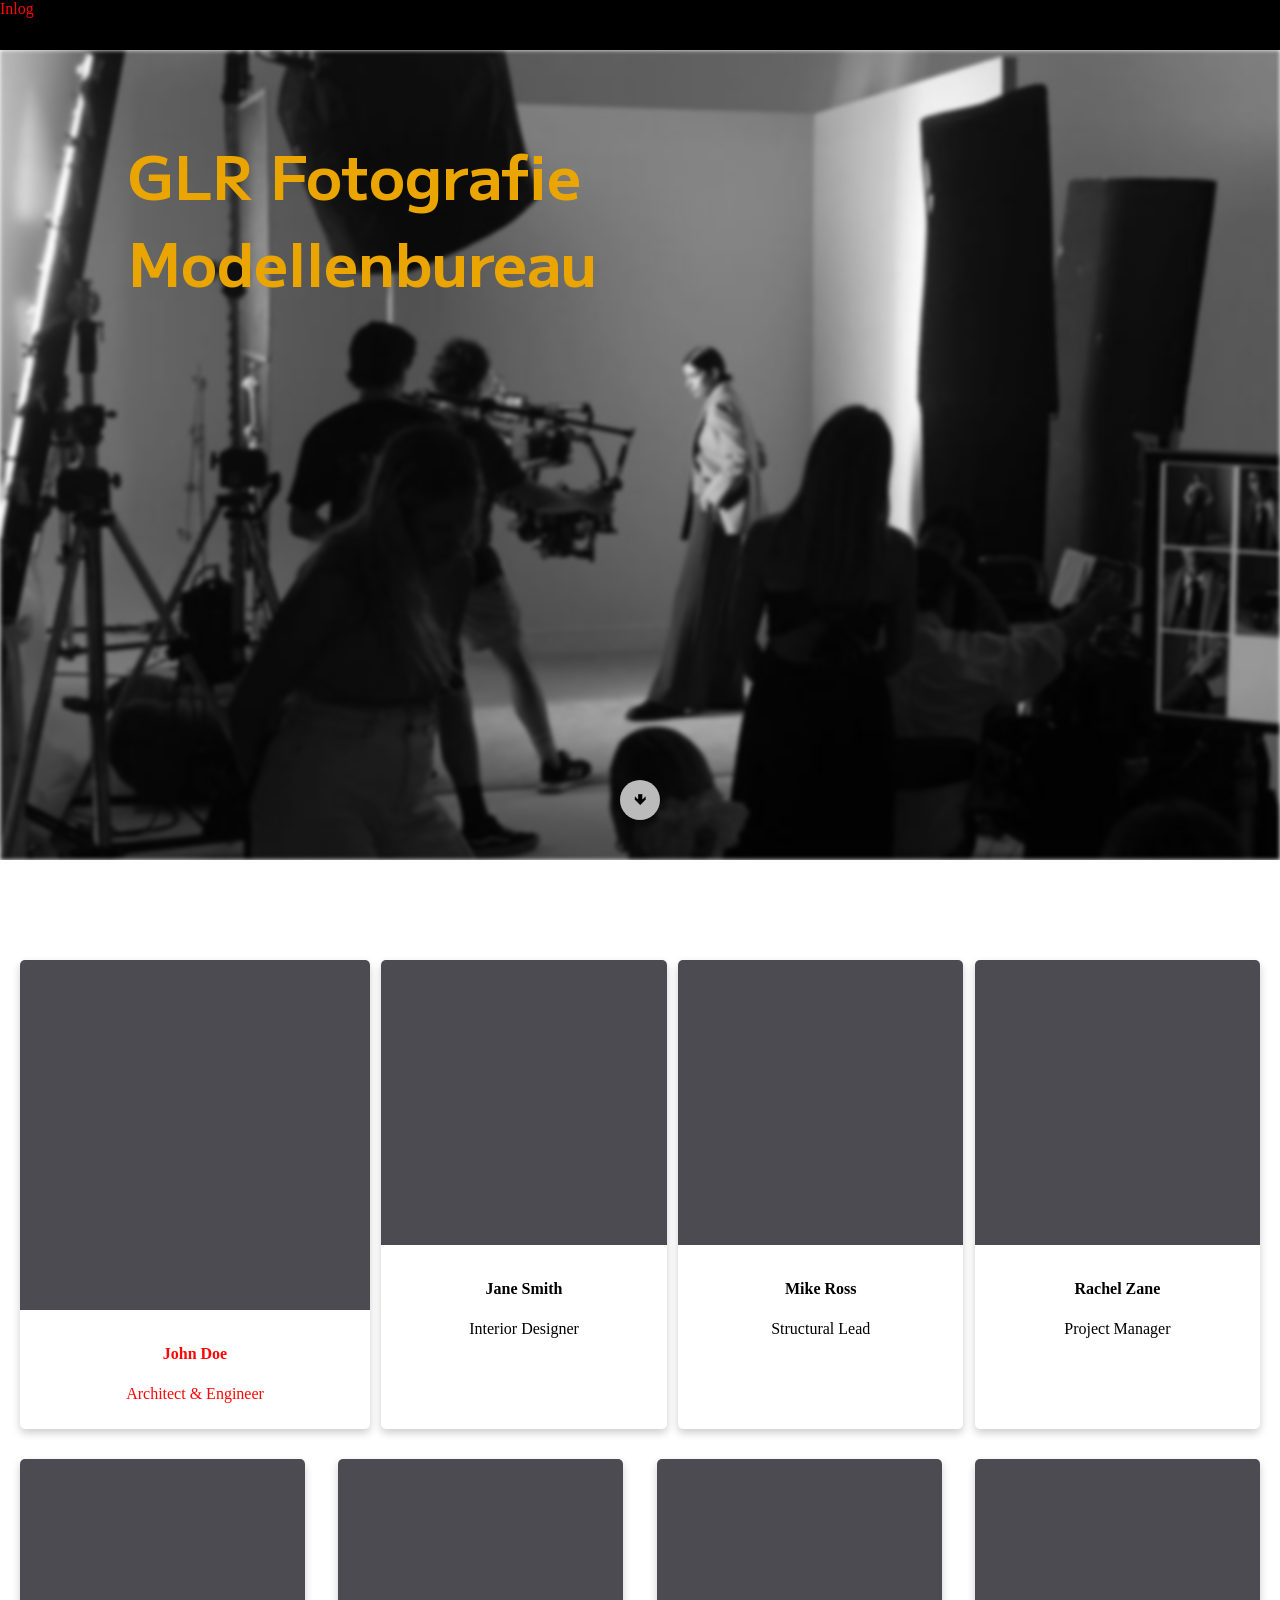
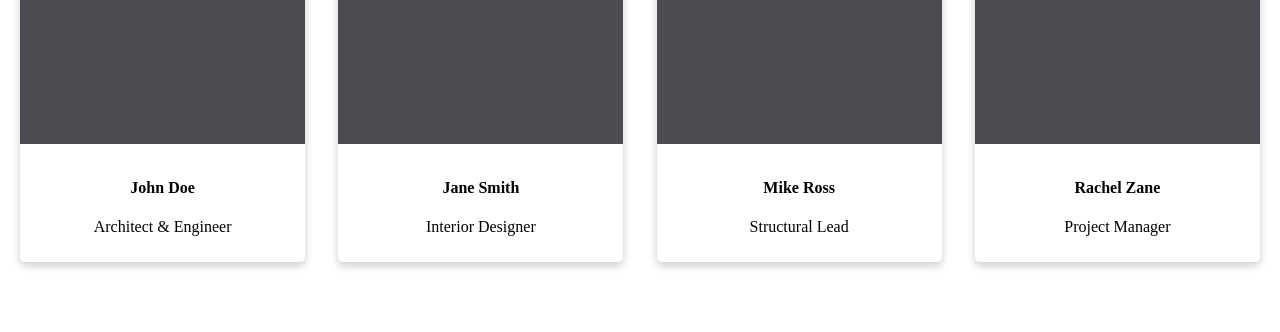
==== index.html @ d3b3235c "inlog check" ====
<!DOCTYPE html>
<html lang="en">
<head>
    <meta charset="UTF-8">
    <meta name="viewport" content="width=device-width, initial-scale=1.0">
    <title>GLR Modellenbureau</title>
    <link rel="stylesheet" href="css/index.css">
    <link rel="preconnect" href="https://fonts.googleapis.com">
    <link rel="preconnect" href="https://fonts.gstatic.com" crossorigin>
    <link href="https://fonts.googleapis.com/css2?family=M+PLUS+1:wght@100..900&display=swap" rel="stylesheet">
</head>
<body>
    <div class="bar">
      <a href="model_inlog/model_inlog.html">Inlog</a>
    </div>
    <div class="hero">
        <img src="media/hero.jpg" alt="">
        <div class="herotitle">
            <h1>GLR Fotografie <br> Modellenbureau</h1>
            <a href="#mensen"><button>🡻</button></a>            
        </div>
    </div>
    <section id="mensen">

<div class="card-wrapper">
<!-- 1 -->   
 <a href="info.html">
      <div class="card">
    <img src="media/grey.jpg" alt="Avatar">
    <div class="container">
      <h4><b>John Doe</b></h4>
      <p>Architect & Engineer</p>
    </div>
  </div>
   </a>
<!-- 2 -->
  <div class="card">
    <img src="media/grey.jpg" alt="Avatar">
    <div class="container">
      <h4><b>Jane Smith</b></h4>
      <p>Interior Designer</p>
    </div>
  </div>
<!-- 3 -->
  <div class="card">
    <img src="media/grey.jpg" alt="Avatar">
    <div class="container">
      <h4><b>Mike Ross</b></h4>
      <p>Structural Lead</p>
    </div>
  </div>
<!-- 4 -->
  <div class="card">
    <img src="media/grey.jpg" alt="Avatar">
    <div class="container">
      <h4><b>Rachel Zane</b></h4>
      <p>Project Manager</p>
    </div>
  </div>
  <!-- 1 -->

  <div class="card">
    <img src="media/grey.jpg" alt="Avatar">
    <div class="container">
      <h4><b>John Doe</b></h4>
      <p>Architect & Engineer</p>
    </div>
  </div>
<!-- 2 -->
  <div class="card">
    <img src="media/grey.jpg" alt="Avatar">
    <div class="container">
      <h4><b>Jane Smith</b></h4>
      <p>Interior Designer</p>
    </div>
  </div>
<!-- 3 -->
  <div class="card">
    <img src="media/grey.jpg" alt="Avatar">
    <div class="container">
      <h4><b>Mike Ross</b></h4>
      <p>Structural Lead</p>
    </div>
  </div>
<!-- 4 -->
  <div class="card">
    <img src="media/grey.jpg" alt="Avatar">
    <div class="container">
      <h4><b>Rachel Zane</b></h4>
      <p>Project Manager</p>
    </div>
  </div>

</div>
    </section>
</body>
</html>
---- css/index.css ----
html {
  scroll-behavior: smooth;

}
body {
    height: 100%;
    margin: 0;
}

.bar {
    height: 50px;
    background-color: rgb(0, 0, 0);
}
.hero {
    position: relative;
    width: 100%;
    height: 90vh;
    overflow: hidden;
}

.hero img {
    width: 100%;
    height: 100%;
    object-fit: cover; 
    display: block;
    filter: blur(2px);
    -webkit-filter: blur(2px);
}

.herotitle {
    position: absolute;
    top: 0;
    left: 0;
    width: 100%;
    height: 100%;
    display: flex;
    flex-direction: column;
    justify-content: space-between;
    align-items: center;
    padding: 40px 0;
    box-sizing: border-box;
    z-index: 10;
}
.herotitle h1 {
    align-self: flex-start;
    margin-left: 10%;
    font-family: "M PLUS 1", sans-serif;
    font-size: 60px;
    color: #EAA500;
}

button {
    height: 40px;
    width: 40px;
    background-color: #bbb;
    border-radius: 50%;
    display: inline-block;
    align-content: center;
    cursor: pointer;
    border: none;
    transition: transform 0.3s;
}
button:hover {
    transform: translateY(5px);
}

.card-wrapper {
  display: flex;
  justify-content: space-between;
  flex-wrap: wrap;
  gap: 10px;
  padding: 20px;
padding-top: 100px;    
  padding-bottom: 50px;
}

.card {
  box-shadow: 0 4px 8px 0 rgba(0,0,0,0.2);
  transition: 0.3s;
  border-radius: 5px;
  flex: 0 1 23%; 
  background-color: white;
  margin-bottom: 20px;
}

.card img {
  width: 100%;
  height: auto;
  border-radius: 5px 5px 0 0;
}

.card .container {
  padding: 10px;
  text-align: center;
}
a {
    text-decoration: none;
    color: rgb(255, 6, 6);
}
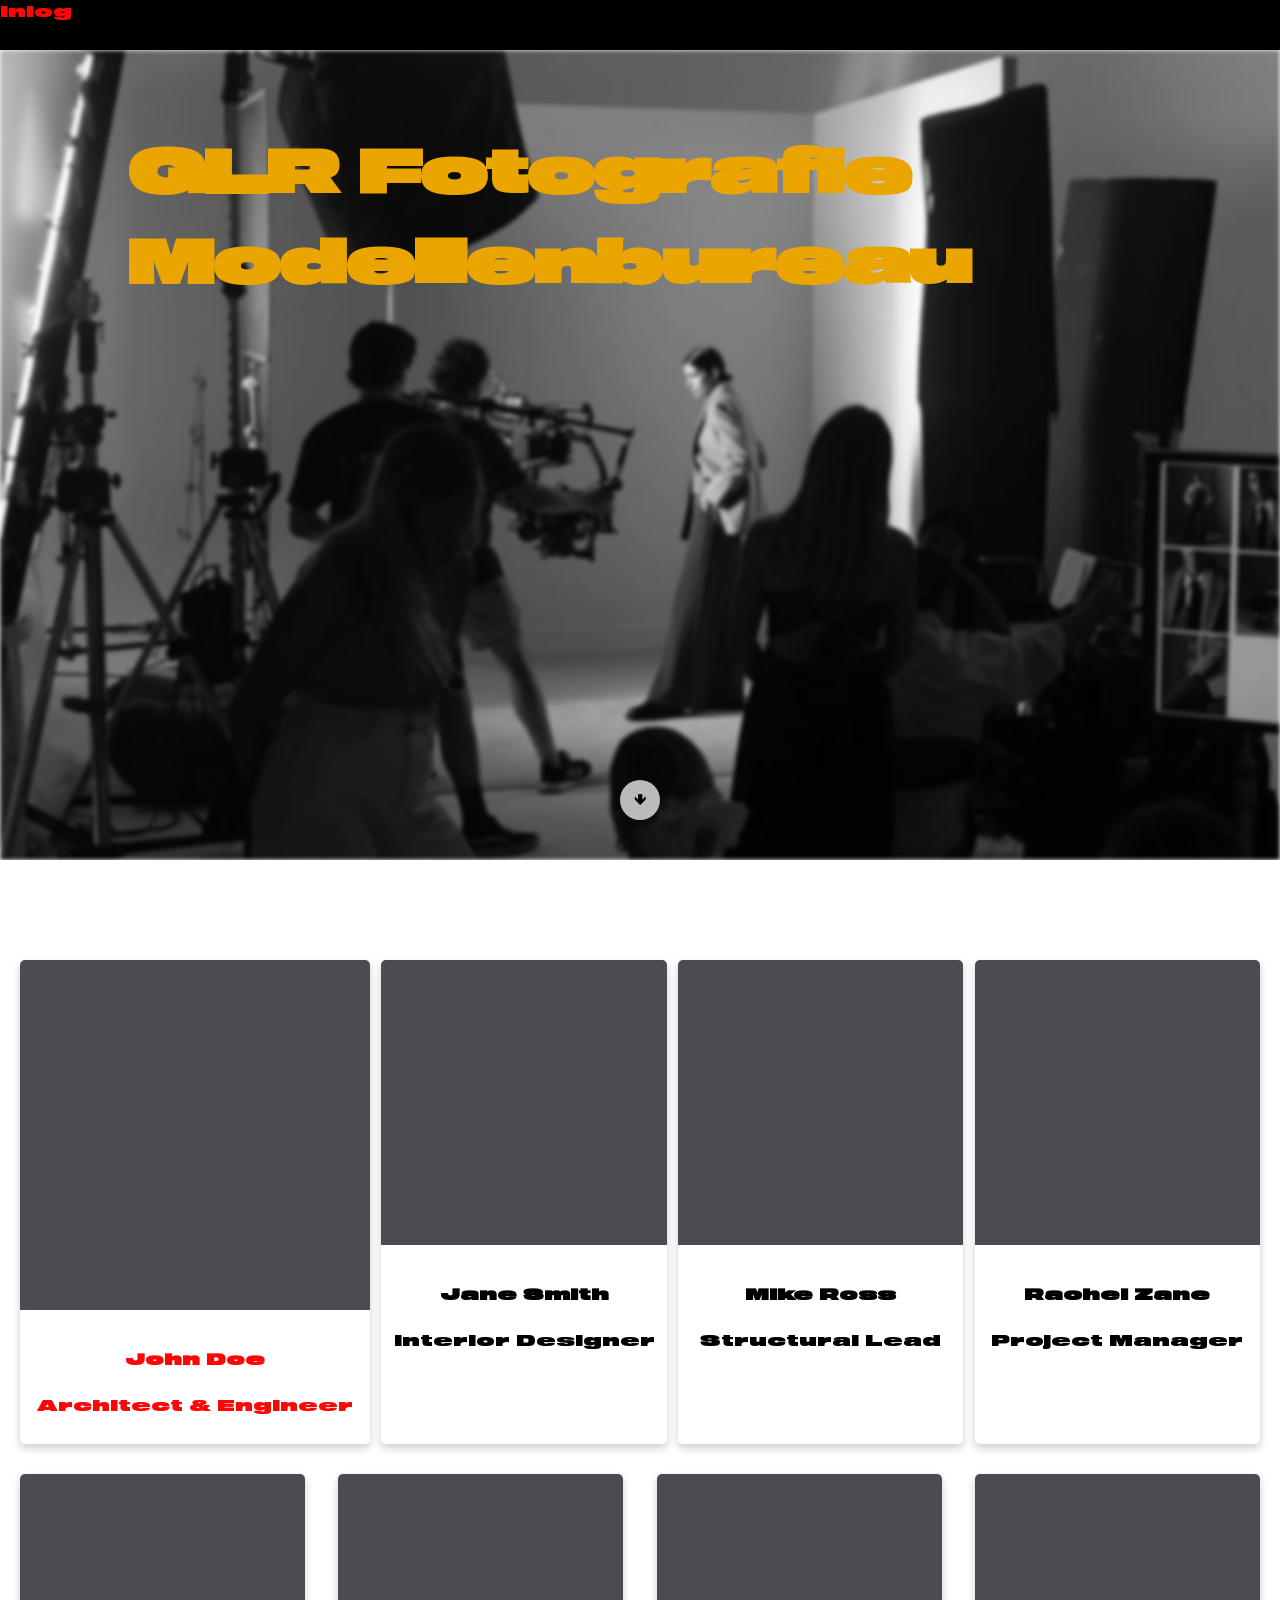
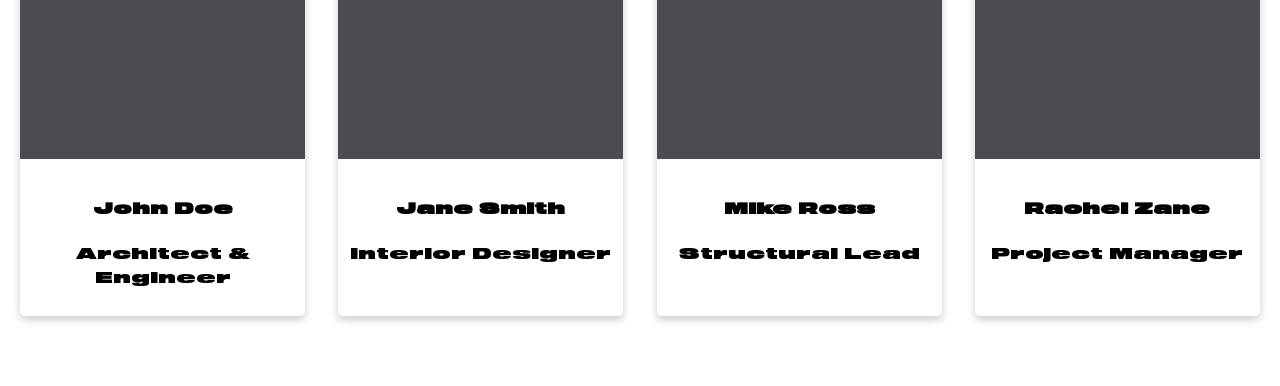
==== commit 9ce9d724: "fonts aangepast in index" ====
--- a/index.html
+++ b/index.html
@@ -8,6 +8,7 @@
     <link rel="preconnect" href="https://fonts.googleapis.com">
     <link rel="preconnect" href="https://fonts.gstatic.com" crossorigin>
     <link href="https://fonts.googleapis.com/css2?family=M+PLUS+1:wght@100..900&display=swap" rel="stylesheet">
+    <link href="https://fonts.cdnfonts.com/css/sequel" rel="stylesheet">
 </head>
 <body>
     <div class="bar">
--- a/css/index.css
+++ b/css/index.css
@@ -5,6 +5,13 @@
 body {
     height: 100%;
     margin: 0;
+    font-family: 'sequelBlack', sans-serif;
+
+}
+
+@font-face {
+  font-family: sequelBlack;
+  src: url('../fonts/sequel-100-black-105.ttf');
 }
 
 .bar {
@@ -44,7 +51,6 @@
 .herotitle h1 {
     align-self: flex-start;
     margin-left: 10%;
-    font-family: "M PLUS 1", sans-serif;
     font-size: 60px;
     color: #EAA500;
 }
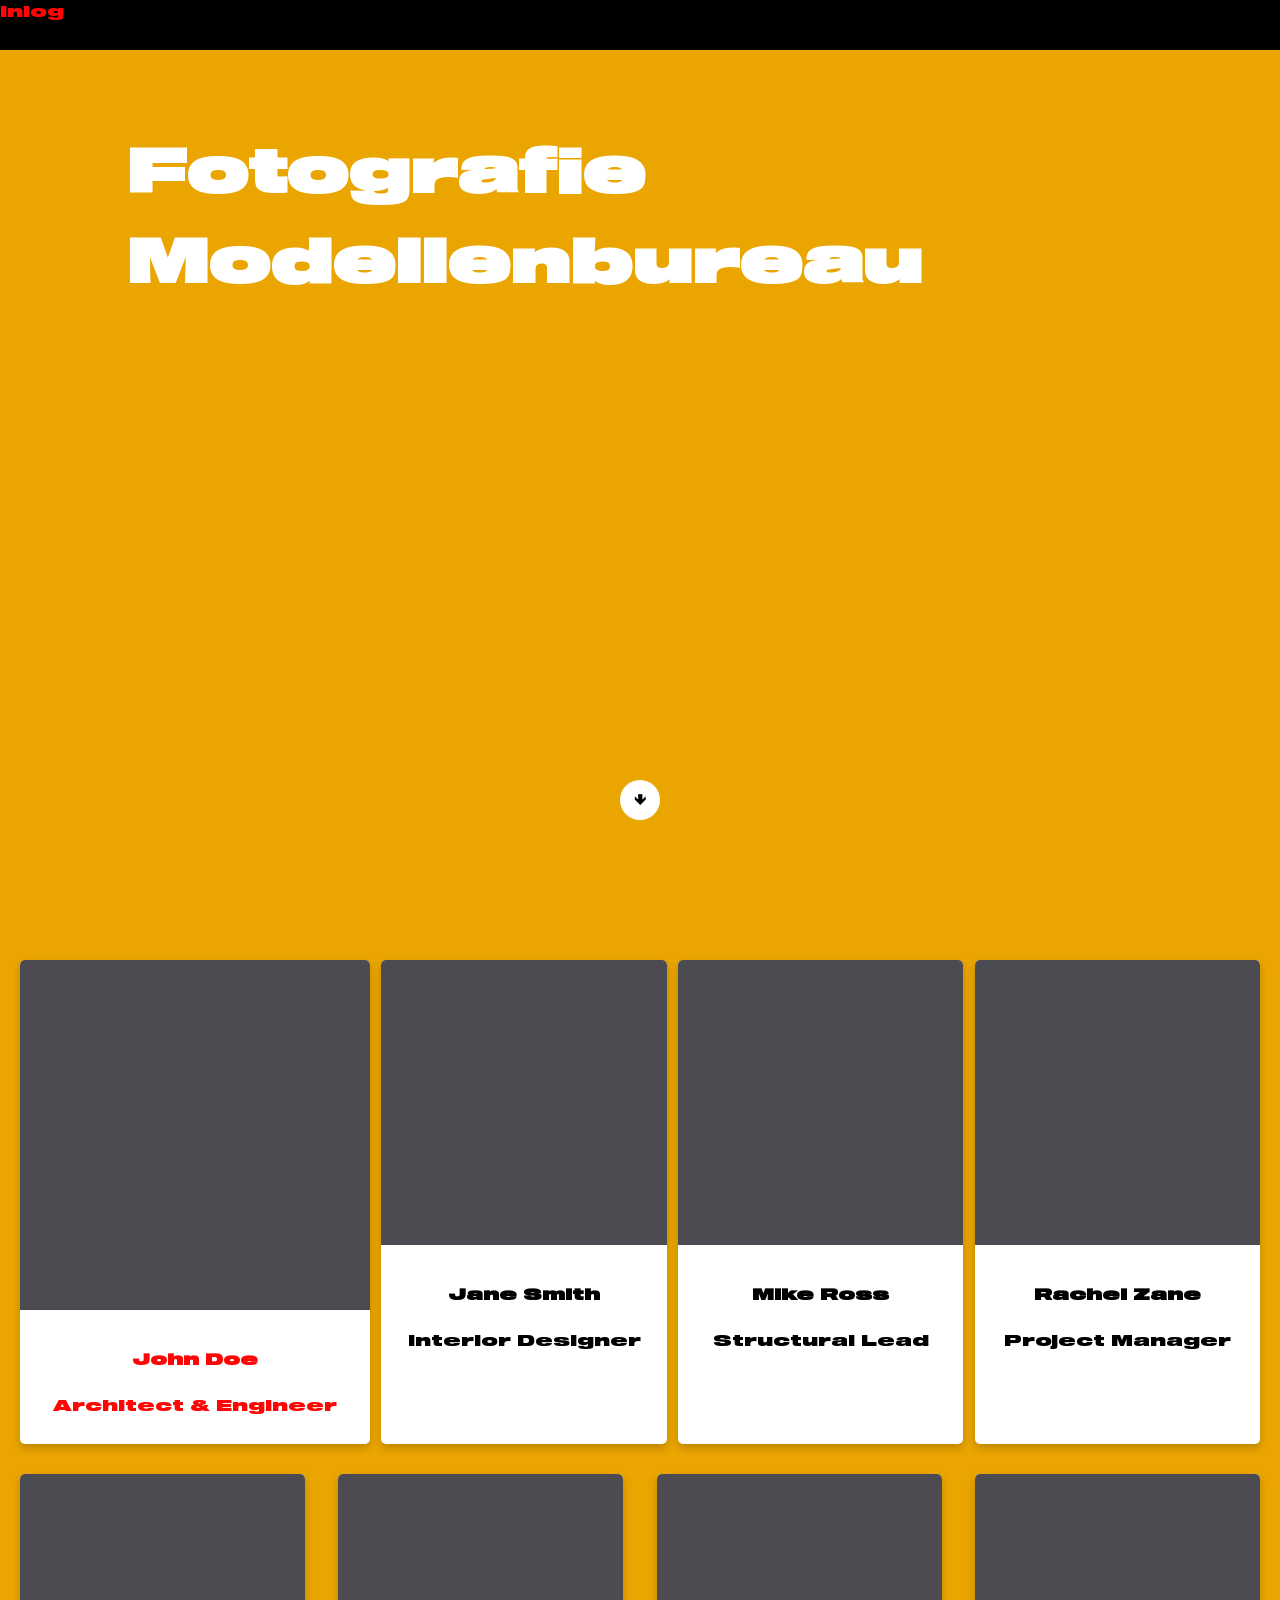
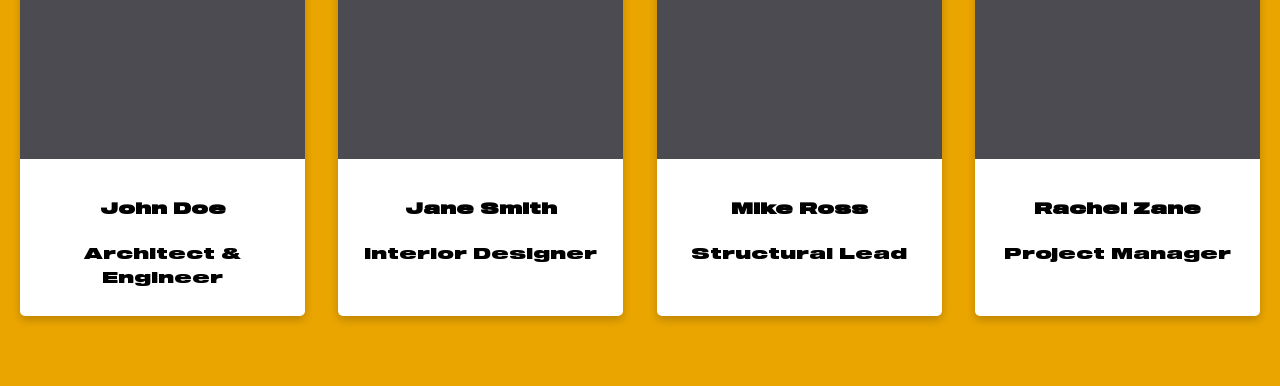
==== commit f45f34ff: "index pagina stijl aangepast" ====
--- a/index.html
+++ b/index.html
@@ -15,9 +15,8 @@
       <a href="model_inlog/model_inlog.html">Inlog</a>
     </div>
     <div class="hero">
-        <img src="media/hero.jpg" alt="">
         <div class="herotitle">
-            <h1>GLR Fotografie <br> Modellenbureau</h1>
+            <h1>Fotografie <br> Modellenbureau</h1>
             <a href="#mensen"><button>🡻</button></a>            
         </div>
     </div>
--- a/css/index.css
+++ b/css/index.css
@@ -6,12 +6,15 @@
     height: 100%;
     margin: 0;
     font-family: 'sequelBlack', sans-serif;
+    background-color: #EAA500;
 
 }
 
 @font-face {
   font-family: sequelBlack;
-  src: url('../fonts/sequel-100-black-105.ttf');
+  src: url('../fonts/Sequel100Black-95.ttf');
+  font-weight: lighter;
+
 }
 
 .bar {
@@ -23,16 +26,9 @@
     width: 100%;
     height: 90vh;
     overflow: hidden;
+        background-color: #EAA500;
 }
 
-.hero img {
-    width: 100%;
-    height: 100%;
-    object-fit: cover; 
-    display: block;
-    filter: blur(2px);
-    -webkit-filter: blur(2px);
-}
 
 .herotitle {
     position: absolute;
@@ -52,13 +48,14 @@
     align-self: flex-start;
     margin-left: 10%;
     font-size: 60px;
-    color: #EAA500;
+    color: white;
+    letter-spacing: 2px;
 }
 
 button {
     height: 40px;
     width: 40px;
-    background-color: #bbb;
+    background-color: #ffffff;
     border-radius: 50%;
     display: inline-block;
     align-content: center;
@@ -66,6 +63,7 @@
     border: none;
     transition: transform 0.3s;
 }
+
 button:hover {
     transform: translateY(5px);
 }
@@ -93,6 +91,7 @@
   width: 100%;
   height: auto;
   border-radius: 5px 5px 0 0;
+  position: relative;
 }
 
 .card .container {
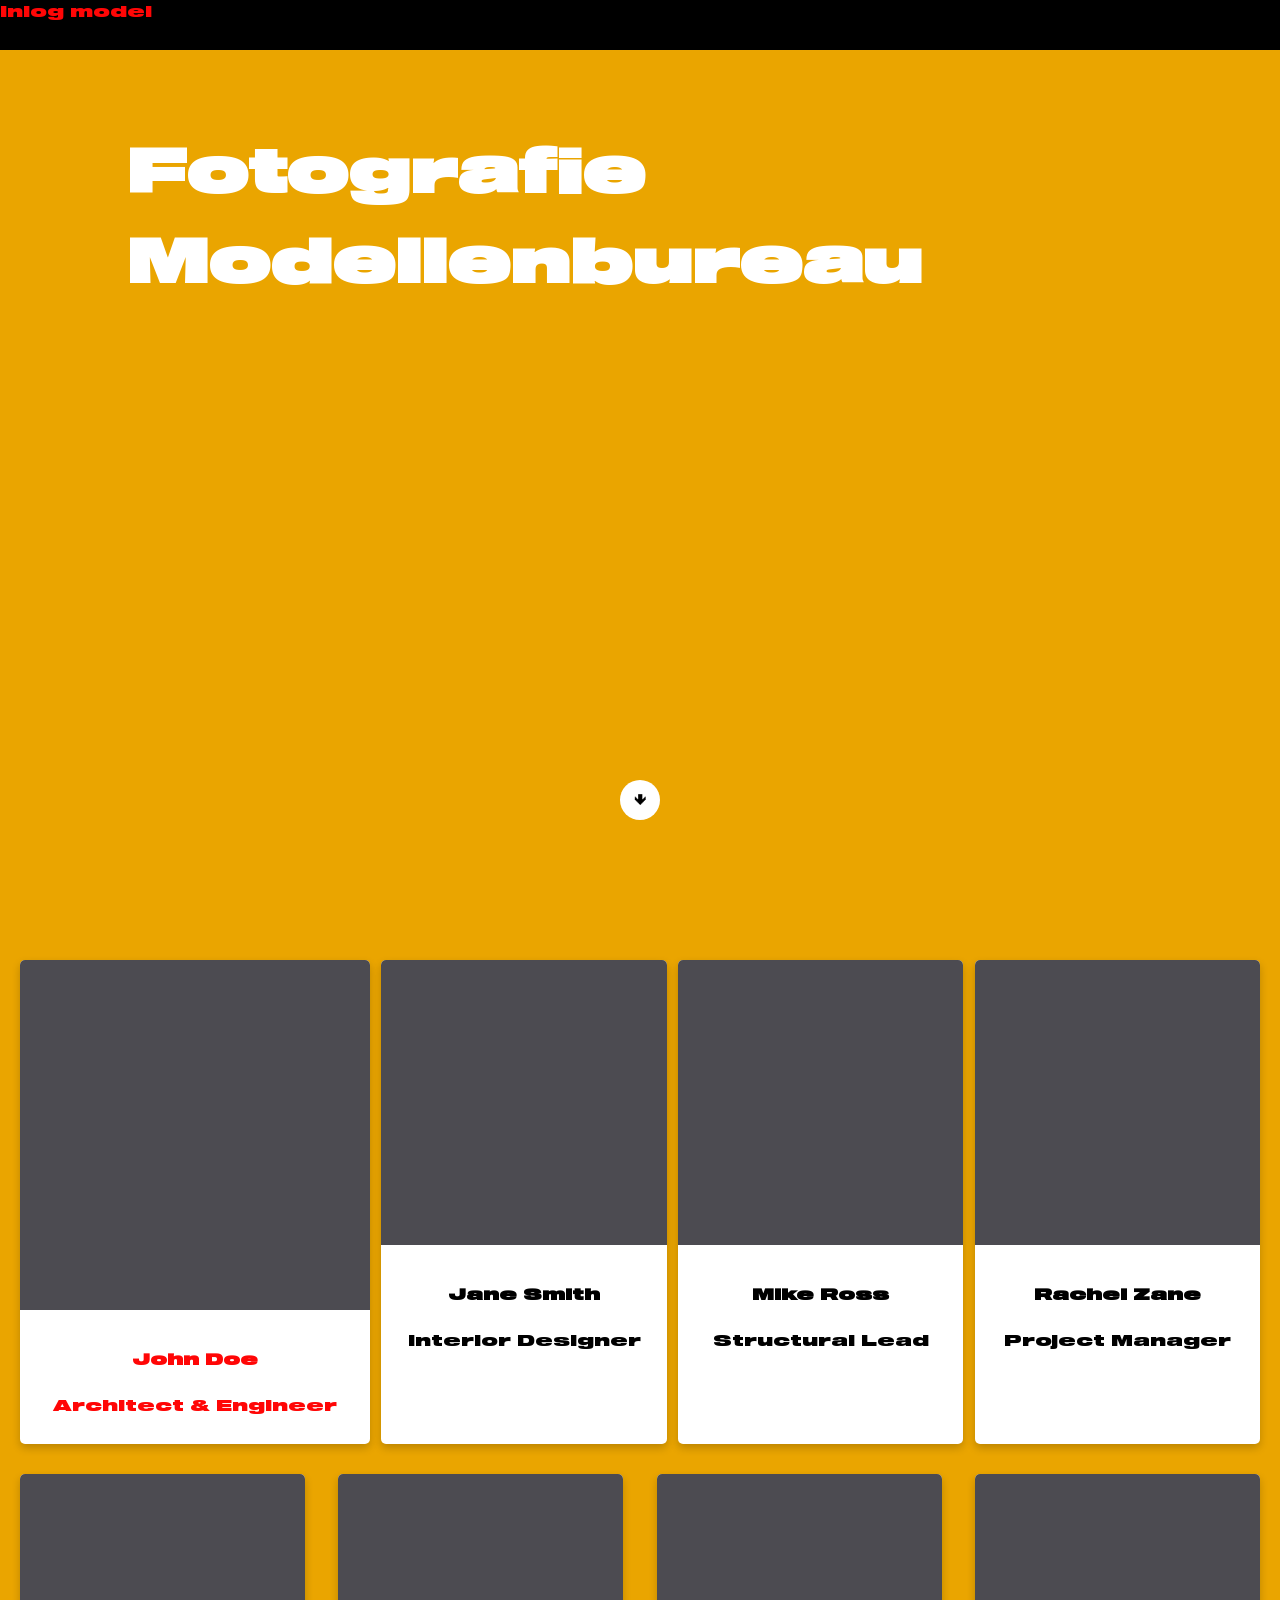
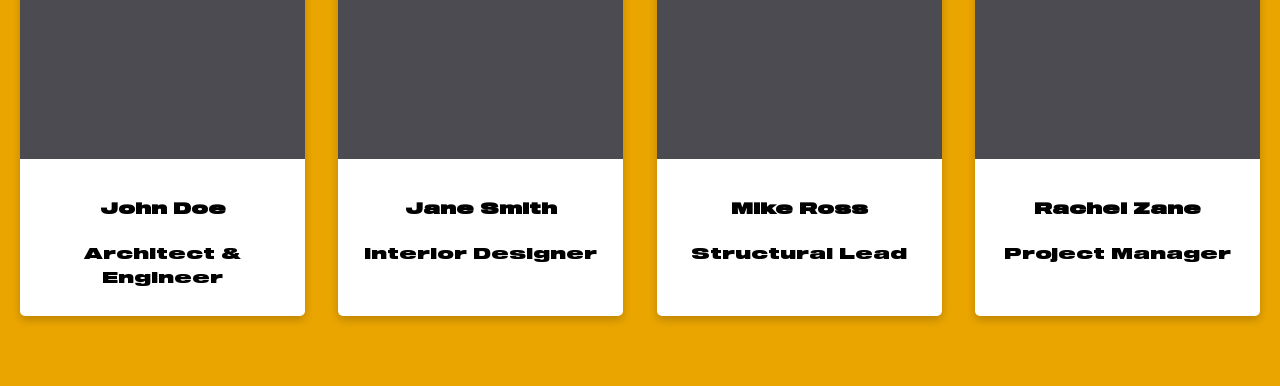
==== commit 94c1f541: "infor" ====
--- a/index.html
+++ b/index.html
@@ -12,7 +12,8 @@
 </head>
 <body>
     <div class="bar">
-      <a href="model_inlog/model_inlog.html">Inlog</a>
+      <a href="model_account_aanmaak_inlog/model_inlog.html" target="_blank">Inlog model</a>
+      <a href=""></a>
     </div>
     <div class="hero">
         <div class="herotitle">
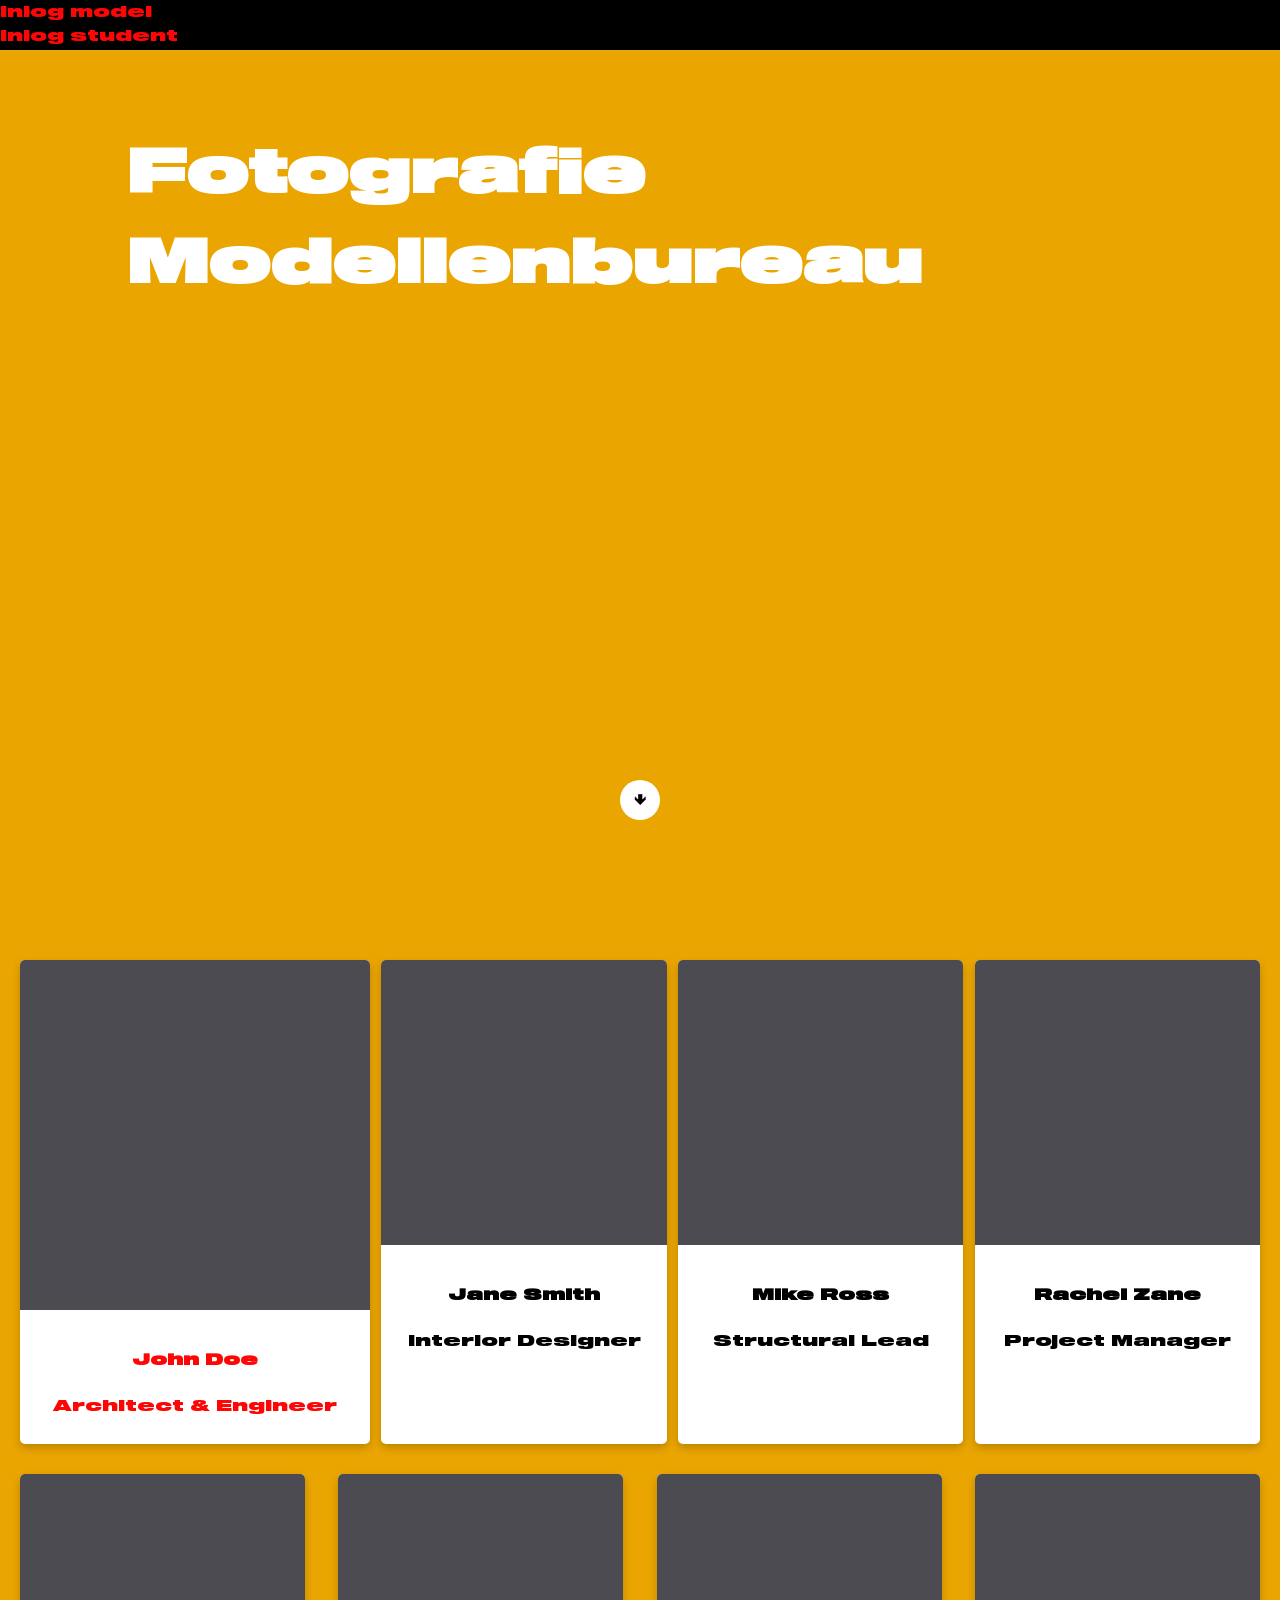
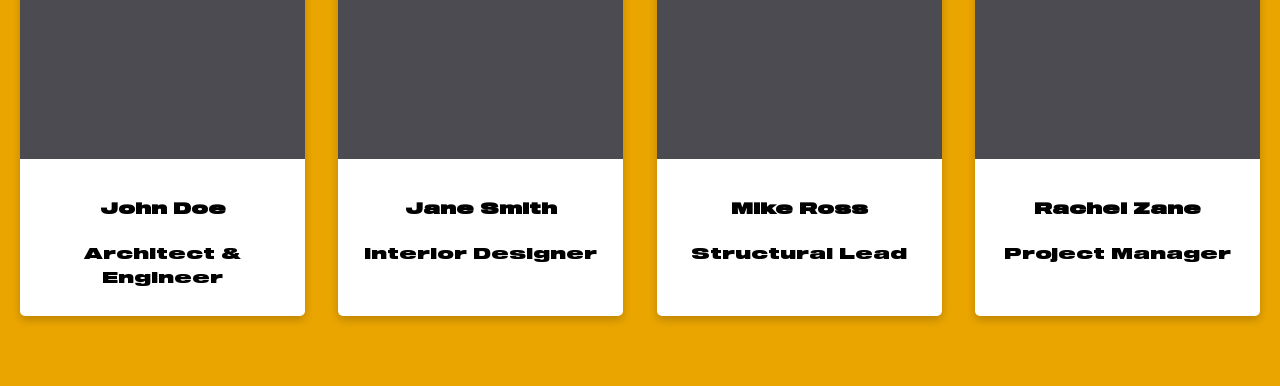
==== commit f74fd11c: "student login" ====
--- a/index.html
+++ b/index.html
@@ -12,8 +12,8 @@
 </head>
 <body>
     <div class="bar">
-      <a href="model_account_aanmaak_inlog/model_inlog.html" target="_blank">Inlog model</a>
-      <a href=""></a>
+      <a href="model_account_aanmaak_inlog/model_inlog.html" target="_blank">Inlog model</a> <br>
+      <a href="student/login.html" target="_blank">Inlog student</a>
     </div>
     <div class="hero">
         <div class="herotitle">
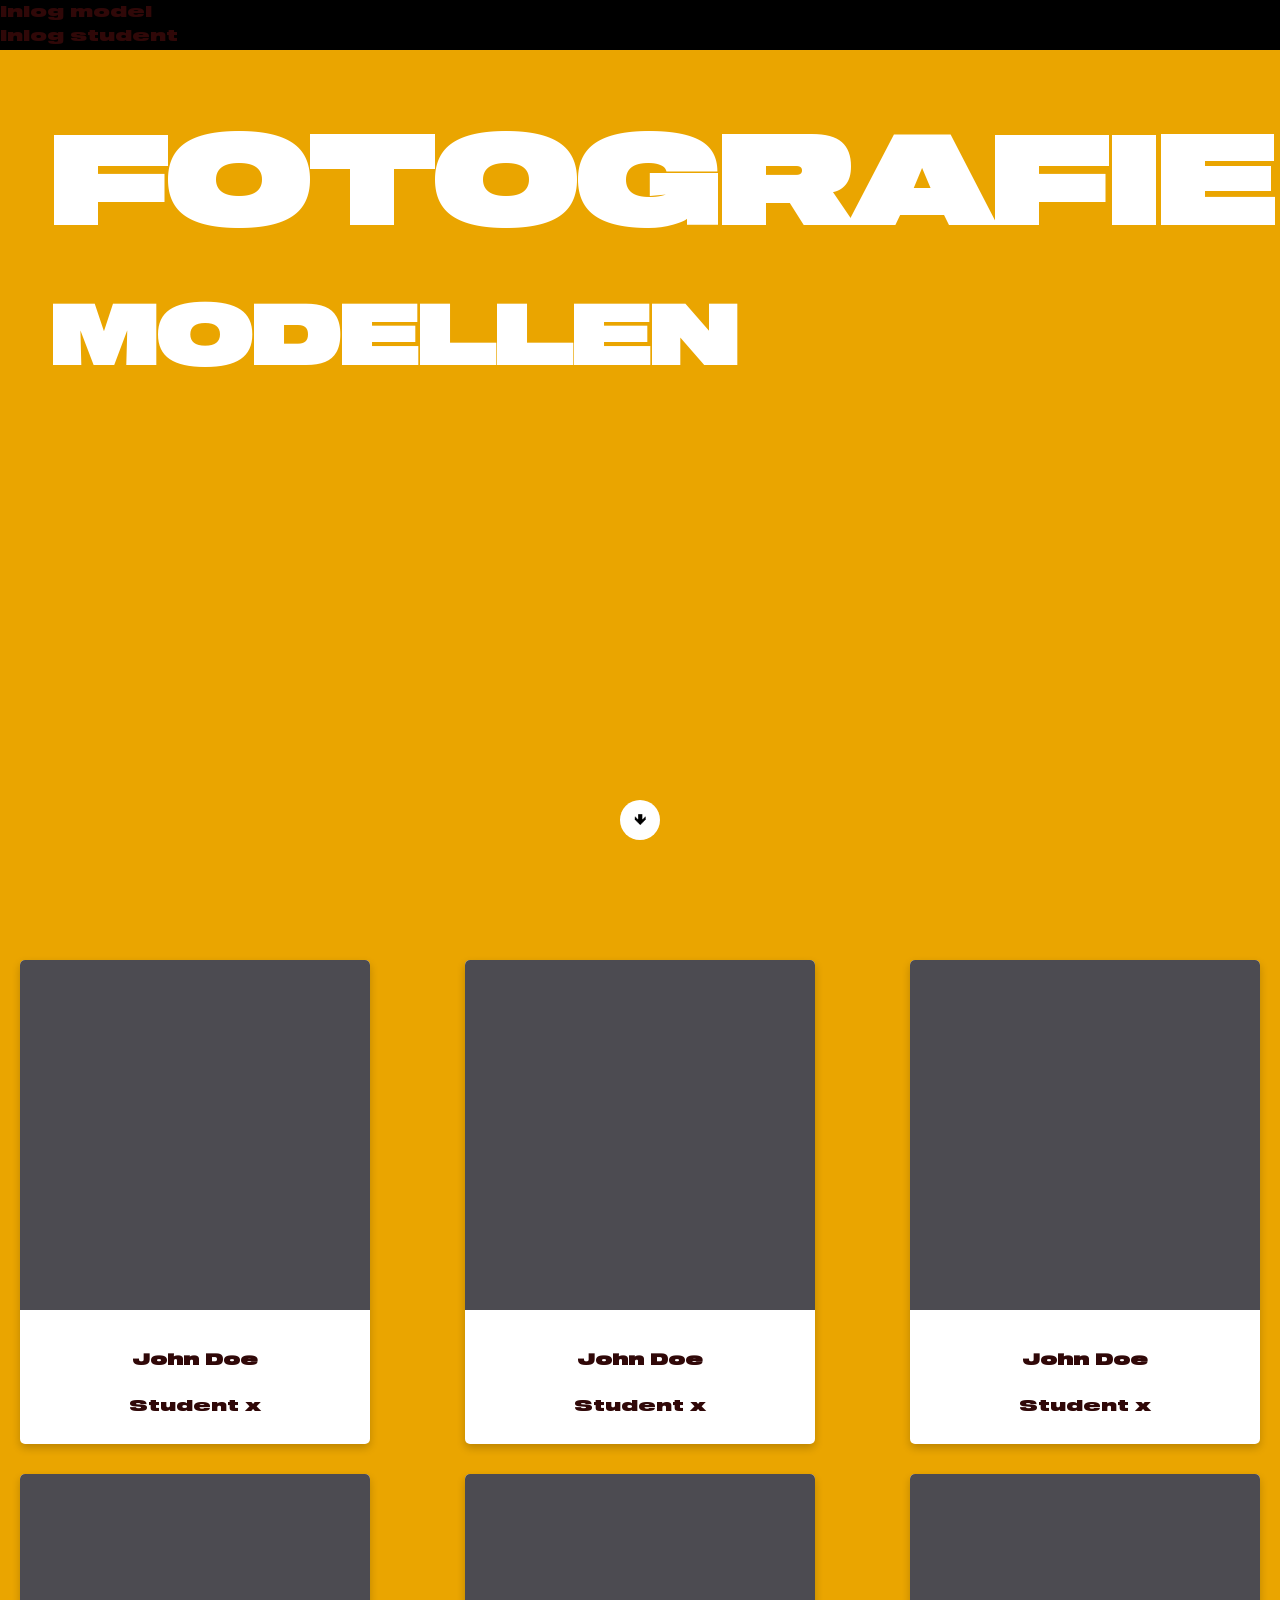
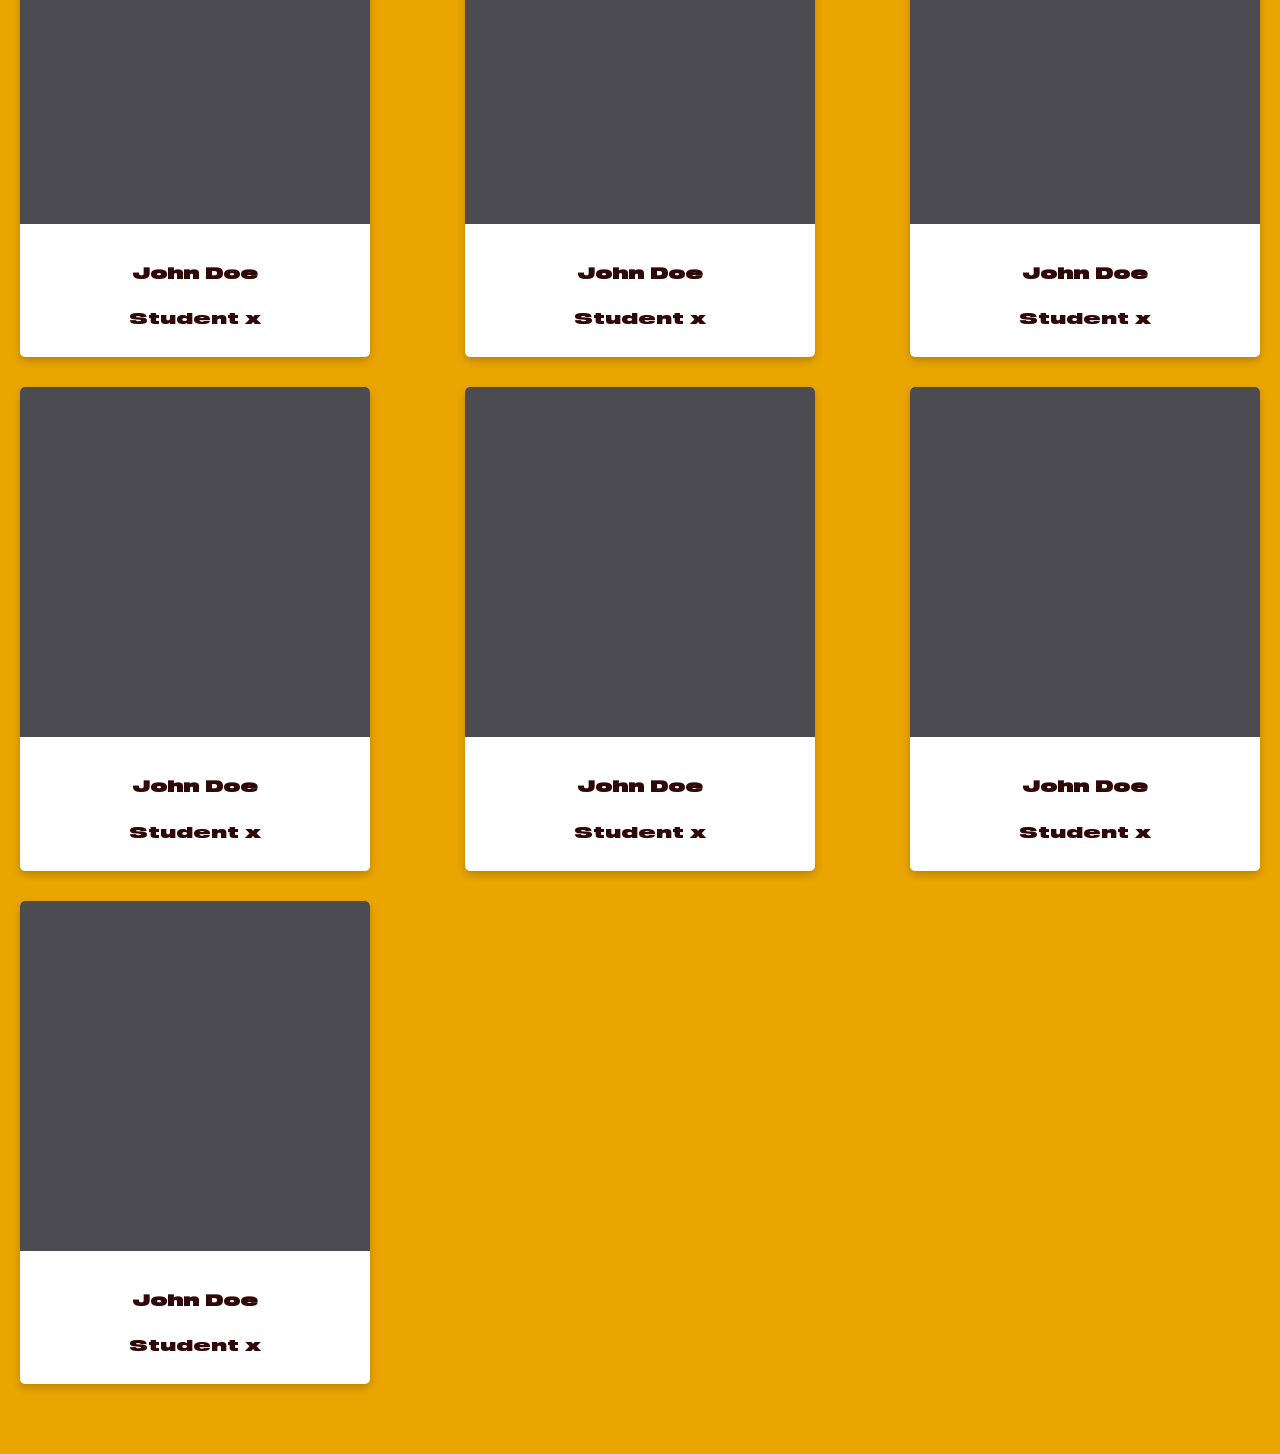
==== commit 7b8bbf49: "index en info getweaked a bit" ====
--- a/index.html
+++ b/index.html
@@ -17,8 +17,11 @@
     </div>
     <div class="hero">
         <div class="herotitle">
-            <h1>Fotografie <br> Modellenbureau</h1>
-            <a href="#mensen"><button>🡻</button></a>            
+            <h1>FOTOGRAFIE</h1>
+            <h2>MODELLEN</h2>
+        </div>
+        <div class="button-container">
+            <a href="#mensen"><button>🡻</button></a>                
         </div>
     </div>
     <section id="mensen">
@@ -30,68 +33,98 @@
     <img src="media/grey.jpg" alt="Avatar">
     <div class="container">
       <h4><b>John Doe</b></h4>
-      <p>Architect & Engineer</p>
+      <p>Student x</p>
     </div>
   </div>
    </a>
 <!-- 2 -->
-  <div class="card">
-    <img src="media/grey.jpg" alt="Avatar">
-    <div class="container">
-      <h4><b>Jane Smith</b></h4>
-      <p>Interior Designer</p>
-    </div>
-  </div>
-<!-- 3 -->
-  <div class="card">
-    <img src="media/grey.jpg" alt="Avatar">
-    <div class="container">
-      <h4><b>Mike Ross</b></h4>
-      <p>Structural Lead</p>
-    </div>
-  </div>
-<!-- 4 -->
-  <div class="card">
-    <img src="media/grey.jpg" alt="Avatar">
-    <div class="container">
-      <h4><b>Rachel Zane</b></h4>
-      <p>Project Manager</p>
-    </div>
-  </div>
-  <!-- 1 -->
-
-  <div class="card">
+ <a href="info.html">
+      <div class="card">
     <img src="media/grey.jpg" alt="Avatar">
     <div class="container">
       <h4><b>John Doe</b></h4>
-      <p>Architect & Engineer</p>
+      <p>Student x</p>
     </div>
   </div>
-<!-- 2 -->
-  <div class="card">
+   </a>
+<!-- 3 -->
+ <a href="info.html">
+      <div class="card">
     <img src="media/grey.jpg" alt="Avatar">
     <div class="container">
-      <h4><b>Jane Smith</b></h4>
-      <p>Interior Designer</p>
+      <h4><b>John Doe</b></h4>
+      <p>Student x</p>
     </div>
   </div>
-<!-- 3 -->
-  <div class="card">
+   </a>
+<!-- 4 -->
+ <a href="info.html">
+      <div class="card">
     <img src="media/grey.jpg" alt="Avatar">
     <div class="container">
-      <h4><b>Mike Ross</b></h4>
-      <p>Structural Lead</p>
+      <h4><b>John Doe</b></h4>
+      <p>Student x</p>
     </div>
   </div>
-<!-- 4 -->
-  <div class="card">
+   </a>
+  <!-- 1 -->
+ <a href="info.html">
+      <div class="card">
     <img src="media/grey.jpg" alt="Avatar">
     <div class="container">
-      <h4><b>Rachel Zane</b></h4>
-      <p>Project Manager</p>
+      <h4><b>John Doe</b></h4>
+      <p>Student x</p>
     </div>
   </div>
-
+   </a>
+<!-- 2 -->
+ <a href="info.html">
+      <div class="card">
+    <img src="media/grey.jpg" alt="Avatar">
+    <div class="container">
+      <h4><b>John Doe</b></h4>
+      <p>Student x</p>
+    </div>
+  </div>
+   </a>
+<!-- 3 -->
+ <a href="info.html">
+      <div class="card">
+    <img src="media/grey.jpg" alt="Avatar">
+    <div class="container">
+      <h4><b>John Doe</b></h4>
+      <p>Student x</p>
+    </div>
+  </div>
+   </a>
+<!-- 4 -->
+ <a href="info.html">
+      <div class="card">
+    <img src="media/grey.jpg" alt="Avatar">
+    <div class="container">
+      <h4><b>John Doe</b></h4>
+      <p>Student x</p>
+    </div>
+  </div>
+   </a>
+    <a href="info.html">
+      <div class="card">
+    <img src="media/grey.jpg" alt="Avatar">
+    <div class="container">
+      <h4><b>John Doe</b></h4>
+      <p>Student x</p>
+    </div>
+  </div>
+   </a>
+    <a href="info.html">
+      <div class="card">
+    <img src="media/grey.jpg" alt="Avatar">
+    <div class="container">
+      <h4><b>John Doe</b></h4>
+      <p>Student x</p>
+    </div>
+  </div>
+   </a>
 </div>
     </section>
 </body>
--- a/css/index.css
+++ b/css/index.css
@@ -3,10 +3,10 @@
 
 }
 body {
-    height: 100%;
-    margin: 0;
-    font-family: 'sequelBlack', sans-serif;
-    background-color: #EAA500;
+  height: 100%;
+  margin: 0;
+  font-family: 'sequelBlack', sans-serif;
+  background-color: #EAA500;
 
 }
 
@@ -16,56 +16,59 @@
   font-weight: lighter;
 
 }
-
 .bar {
     height: 50px;
     background-color: rgb(0, 0, 0);
 }
 .hero {
-    position: relative;
-    width: 100%;
-    height: 90vh;
-    overflow: hidden;
-        background-color: #EAA500;
+  position: relative;
+  width: 100%;
+  height: 90vh;
+  overflow: hidden;
+  background-color: #EAA500;
+  padding: 50px; 
+  box-sizing: border-box;
 }
 
-
 .herotitle {
-    position: absolute;
-    top: 0;
-    left: 0;
-    width: 100%;
-    height: 100%;
-    display: flex;
-    flex-direction: column;
-    justify-content: space-between;
-    align-items: center;
-    padding: 40px 0;
-    box-sizing: border-box;
-    z-index: 10;
+  position: absolute;
+  top: 50px;
+  left: 50px;
+  display: flex;
+  flex-direction: column;
+  justify-content: flex-start;
+  align-items: flex-start;
+  z-index: 10;
 }
 .herotitle h1 {
-    align-self: flex-start;
-    margin-left: 10%;
-    font-size: 60px;
-    color: white;
-    letter-spacing: 2px;
+  font-size: 120px;
+  font-weight: 900;
+  color: white;
+  letter-spacing: 2px;
+  color: white;
+  margin: 0;
 }
-
+.herotitle h2 {
+  font-size: 80px;
+  font-weight: 900;
+  color: white;
+  margin: 0;
+  text-transform: uppercase;
+}
 button {
-    height: 40px;
-    width: 40px;
-    background-color: #ffffff;
-    border-radius: 50%;
-    display: inline-block;
-    align-content: center;
-    cursor: pointer;
-    border: none;
-    transition: transform 0.3s;
+  height: 40px;
+  width: 40px;
+  background-color: #ffffff;
+  border-radius: 50%;
+  display: inline-block;
+  align-content: center;
+  cursor: pointer;
+  border: none;
+  transition: transform 0.3s;
 }
 
 button:hover {
-    transform: translateY(5px);
+  transform: translateY(5px);
 }
 
 .card-wrapper {
@@ -100,5 +103,11 @@
 }
 a {
     text-decoration: none;
-    color: rgb(255, 6, 6);
+    color: rgb(48, 8, 8);
+}
+.button-container {
+  position: absolute;
+  bottom: 20px;
+  left: 50%;
+  transform: translateX(-50%);
 }
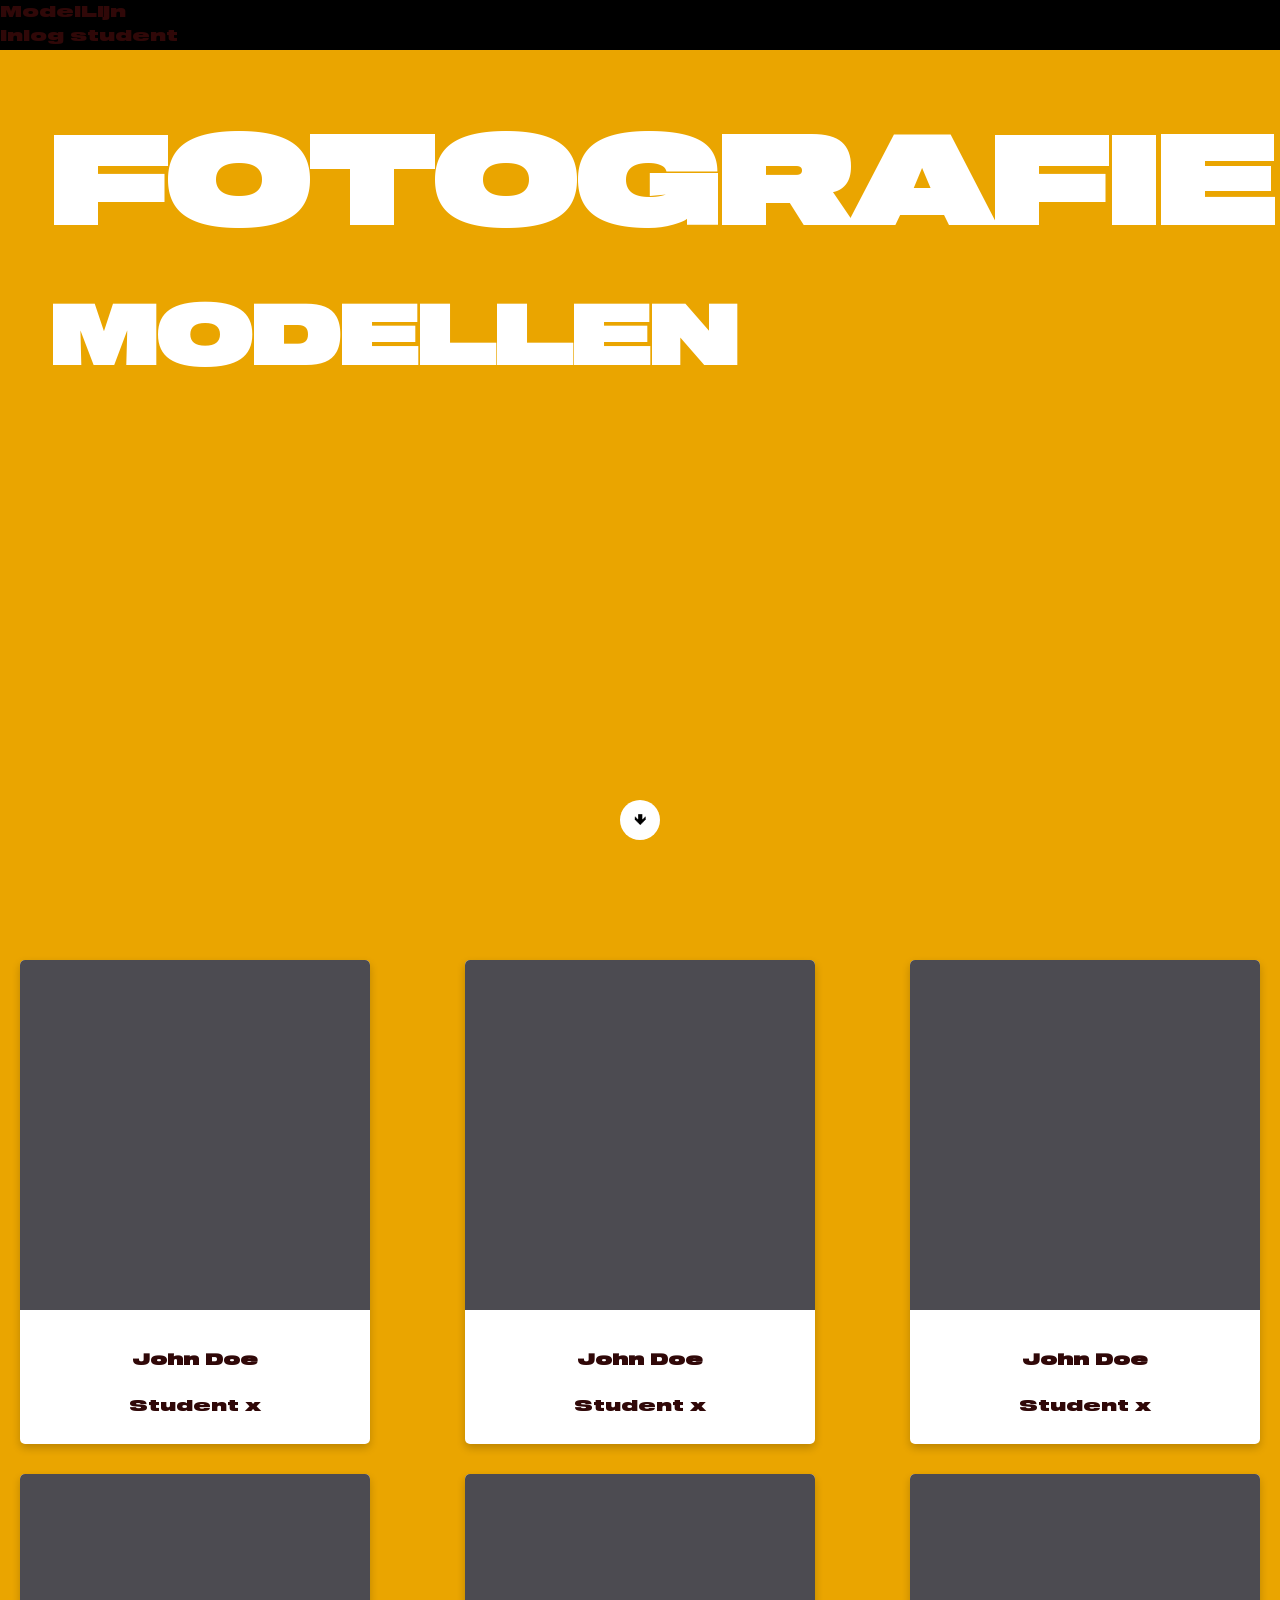
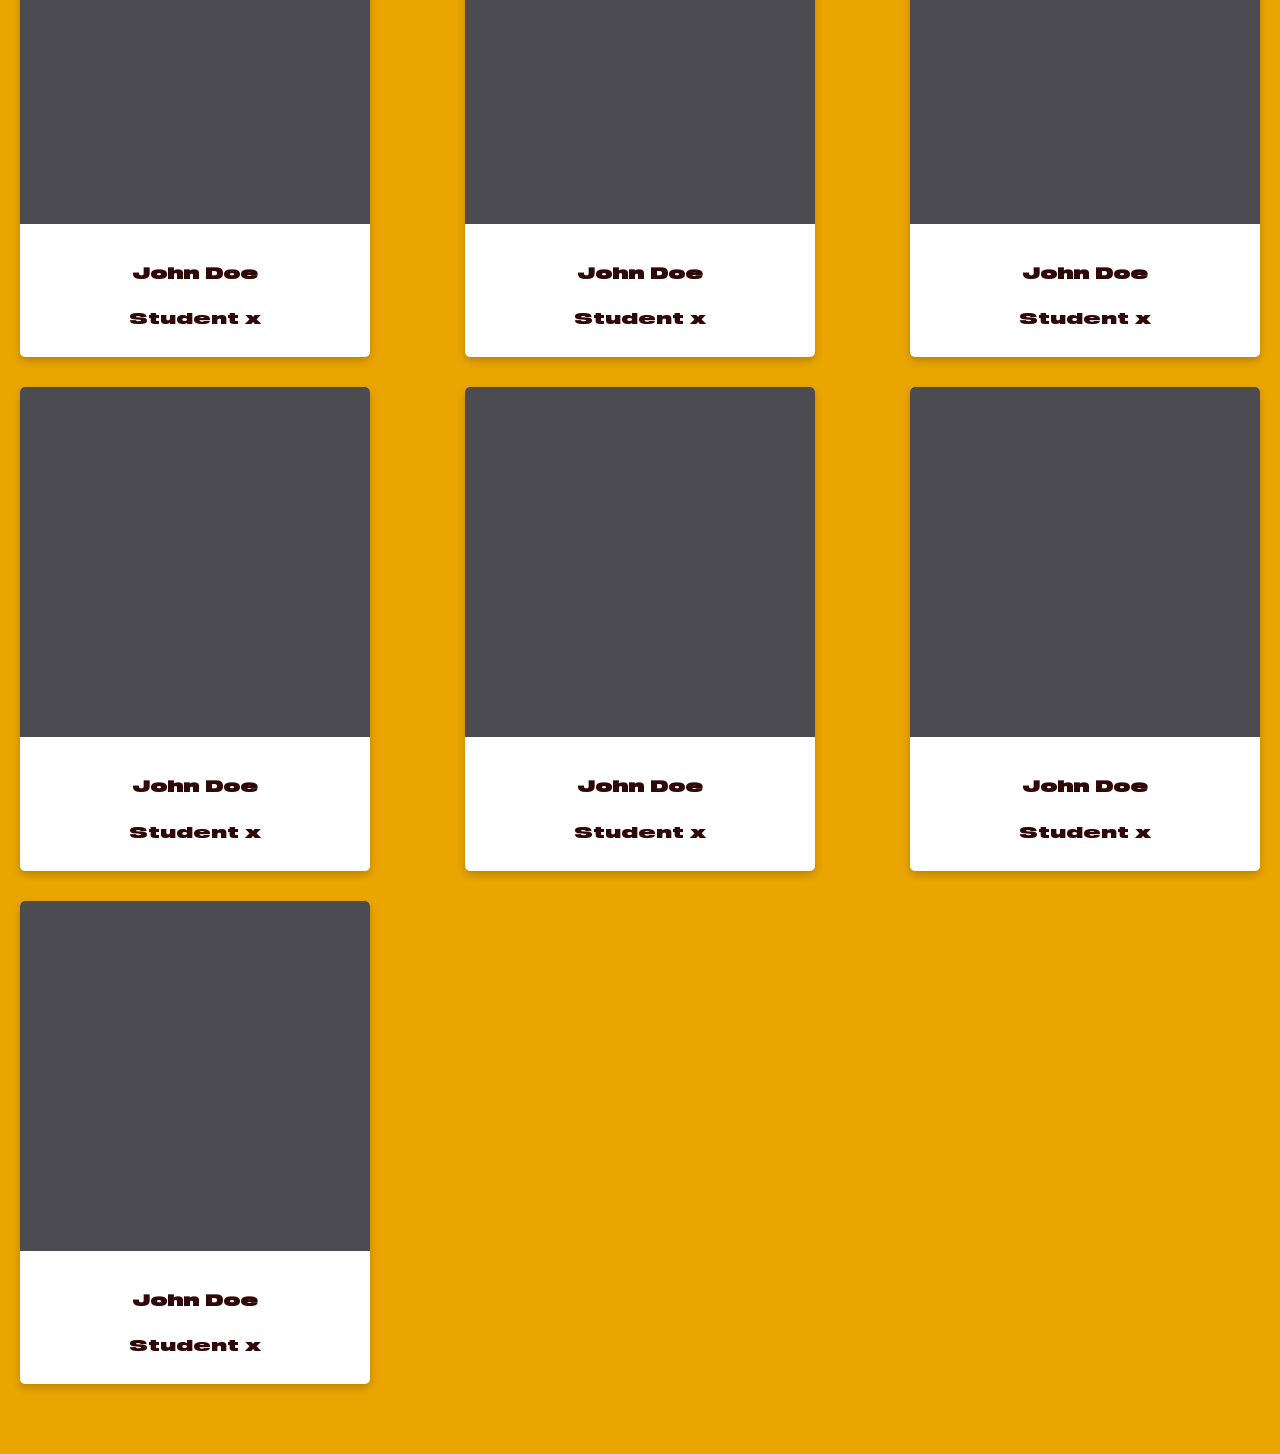
==== commit 36a5573b: "modellijn" ====
--- a/index.html
+++ b/index.html
@@ -12,7 +12,7 @@
 </head>
 <body>
     <div class="bar">
-      <a href="model_account_aanmaak_inlog/model_inlog.html" target="_blank">Inlog model</a> <br>
+      <a href="model_account_aanmaak_inlog/kies.html" target="_blank">ModelLijn</a> <br>
       <a href="student/login.html" target="_blank">Inlog student</a>
     </div>
     <div class="hero">
--- a/css/index.css
+++ b/css/index.css
@@ -14,7 +14,6 @@
   font-family: sequelBlack;
   src: url('../fonts/Sequel100Black-95.ttf');
   font-weight: lighter;
-
 }
 .bar {
     height: 50px;
@@ -45,7 +44,6 @@
   font-weight: 900;
   color: white;
   letter-spacing: 2px;
-  color: white;
   margin: 0;
 }
 .herotitle h2 {
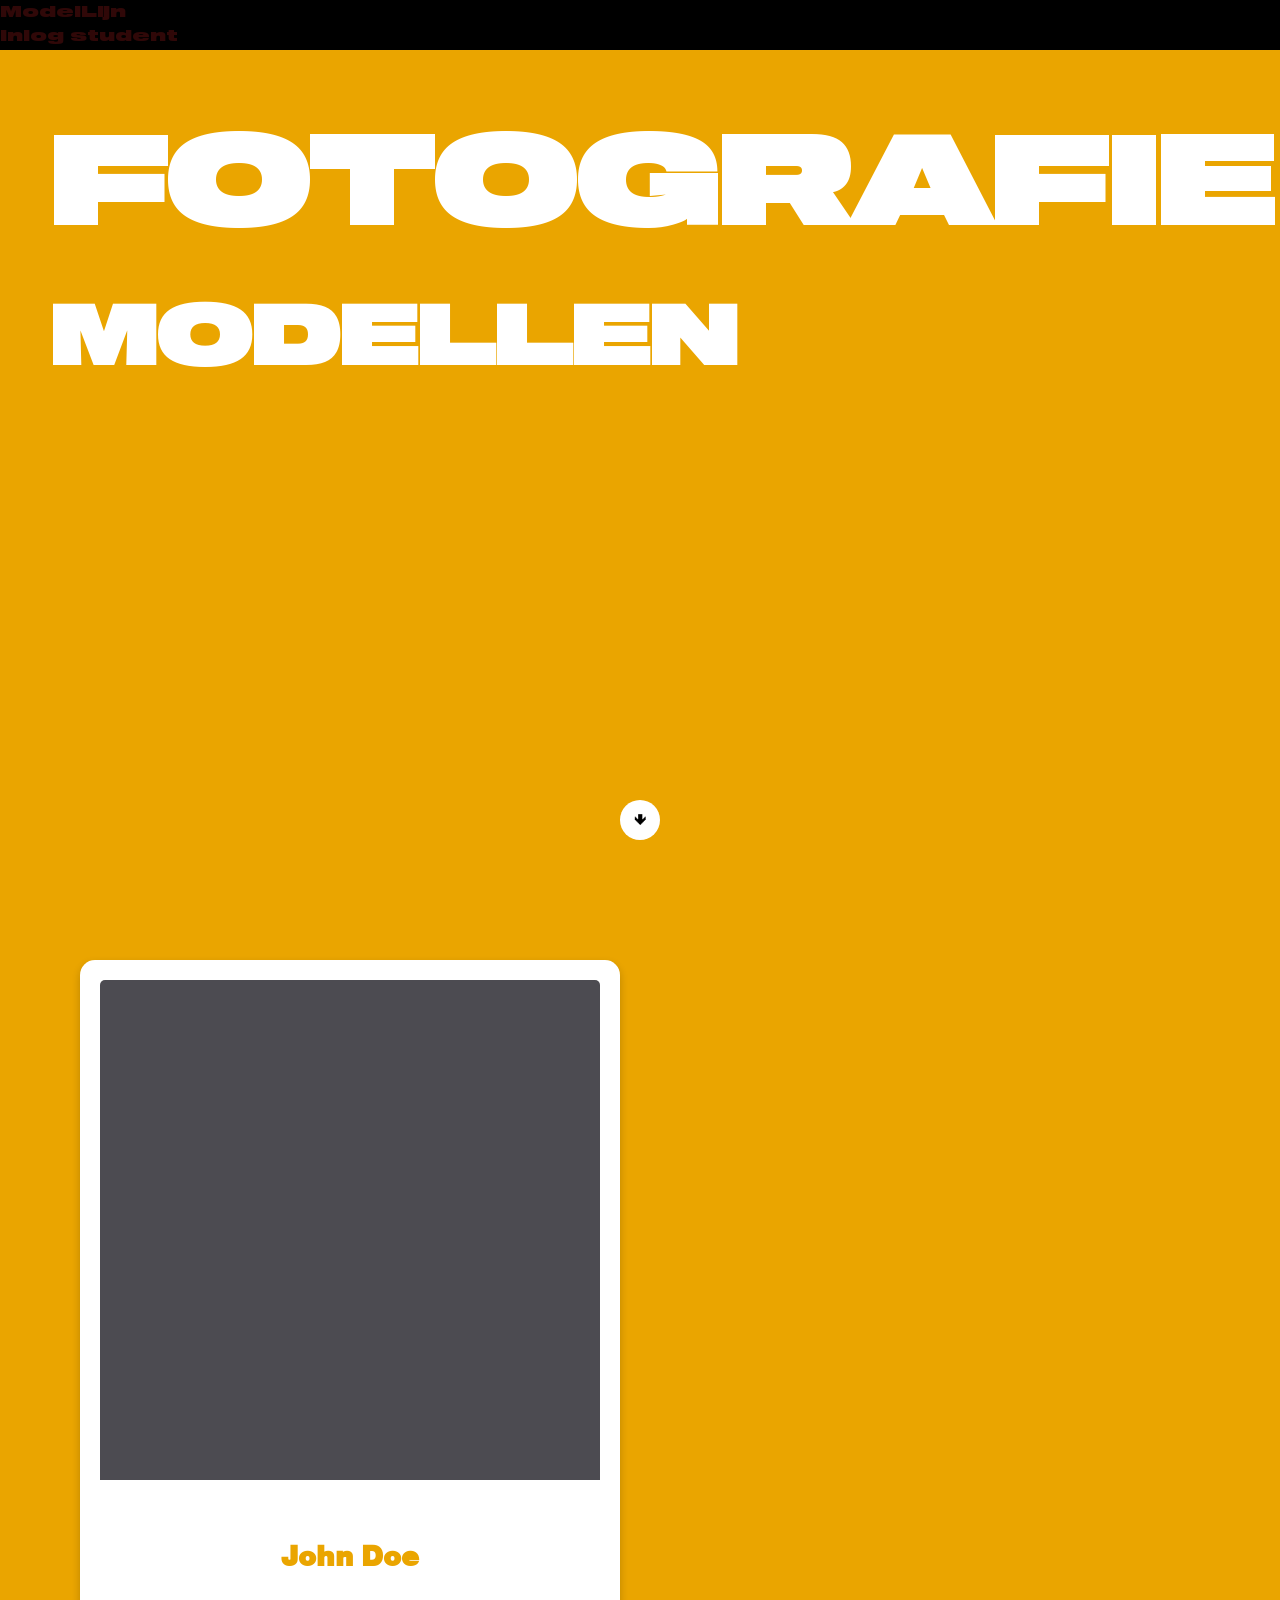
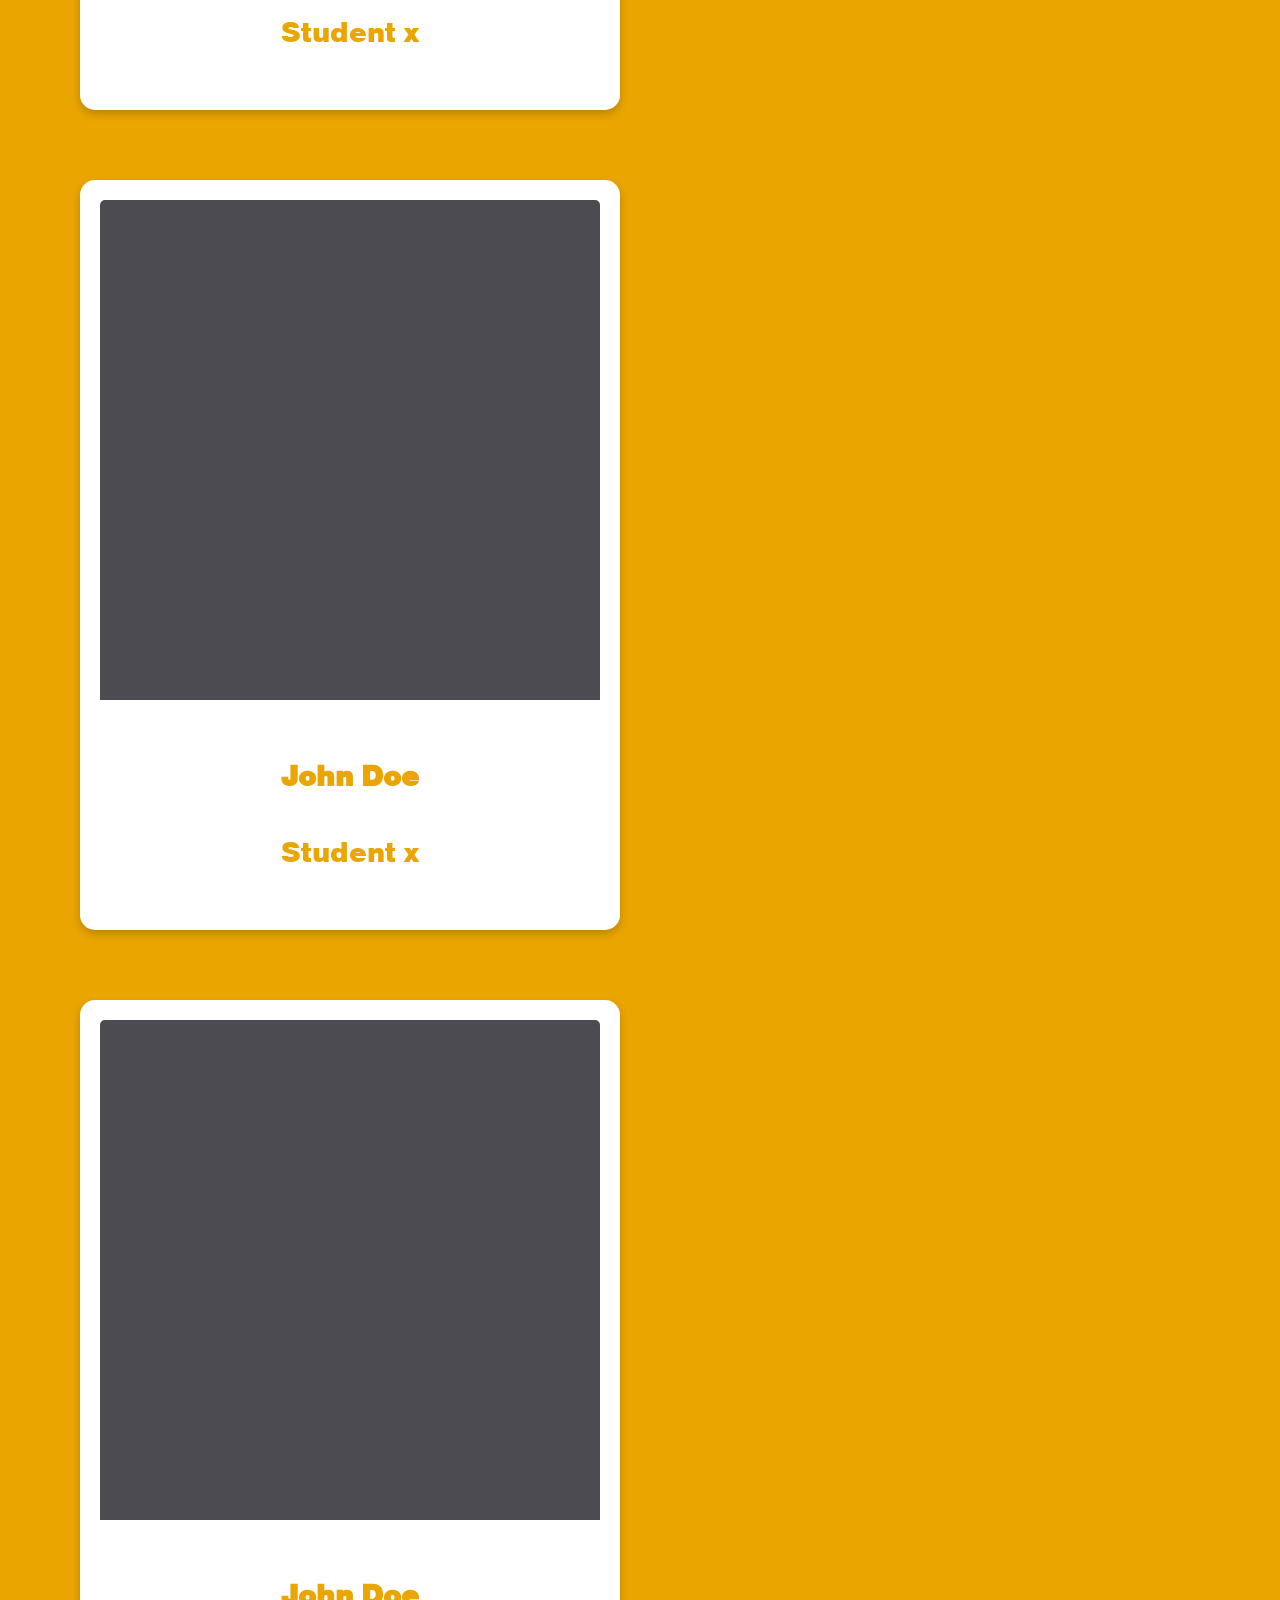
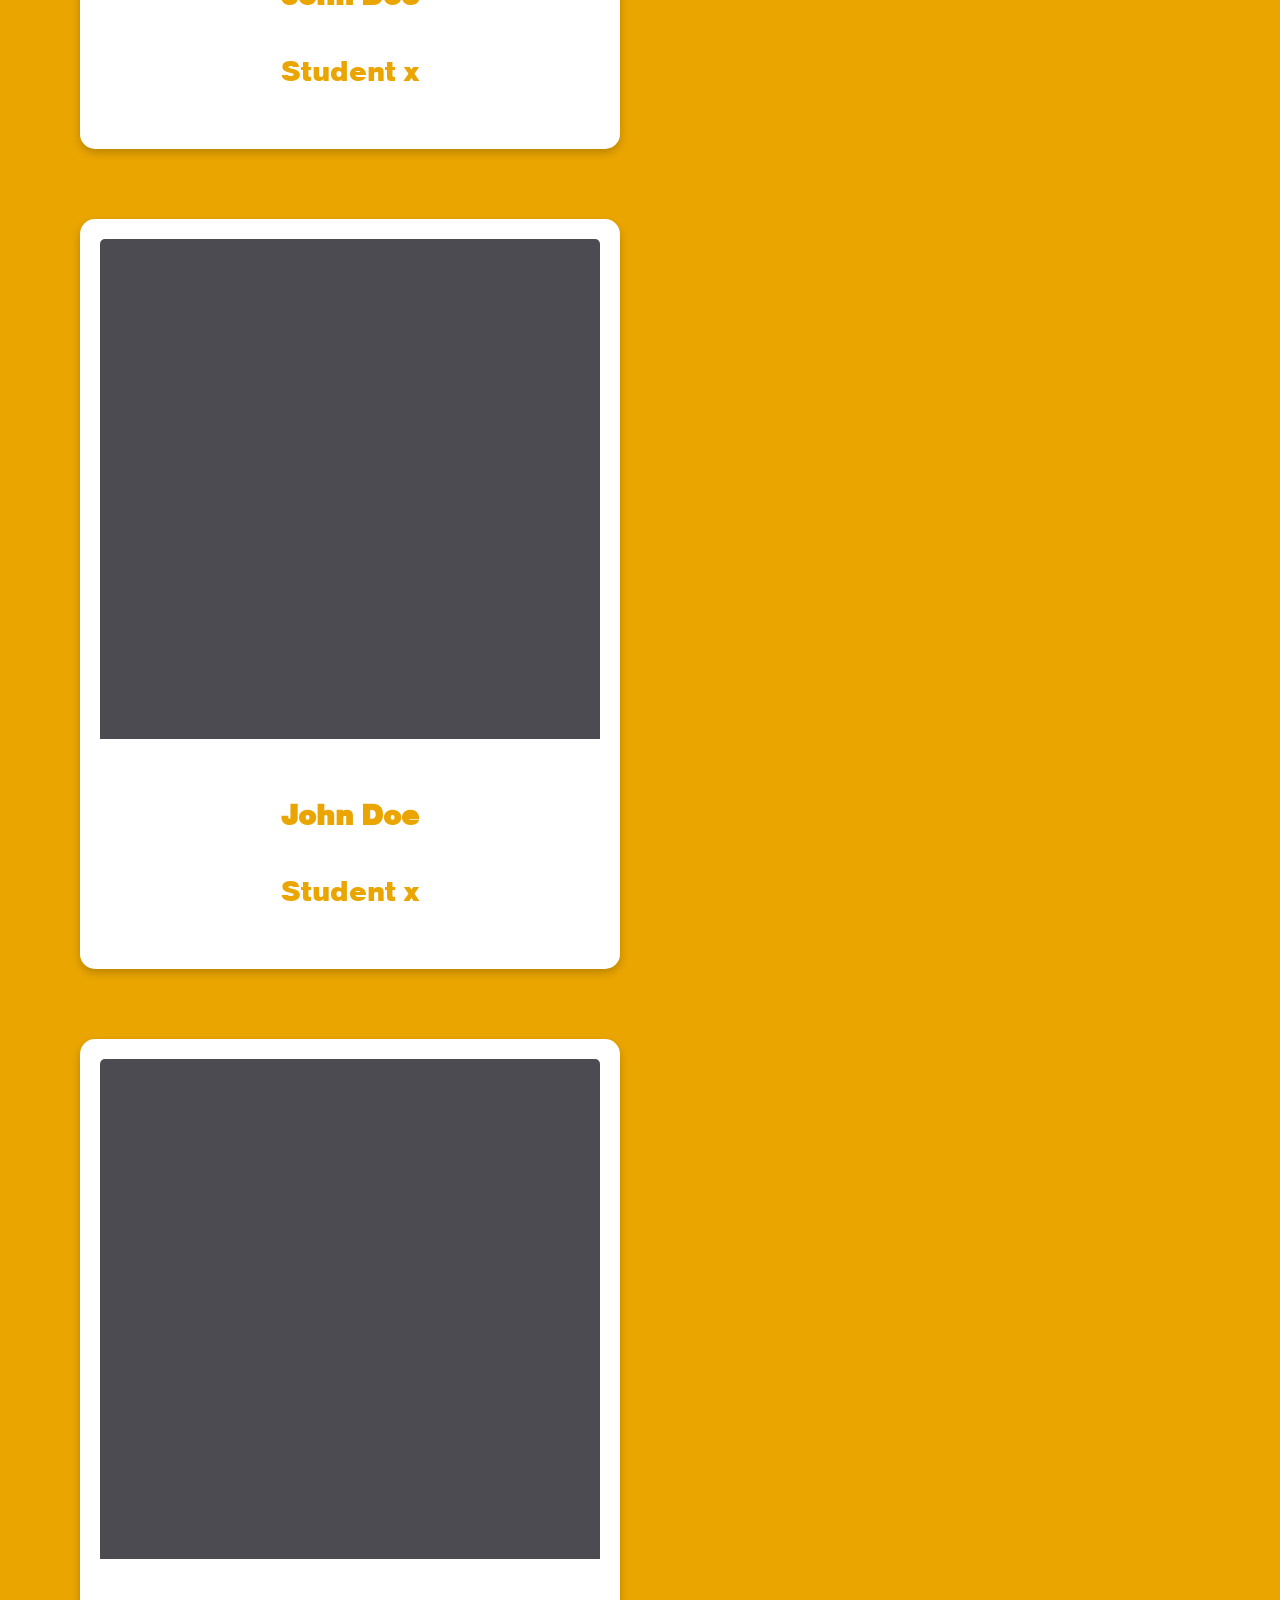
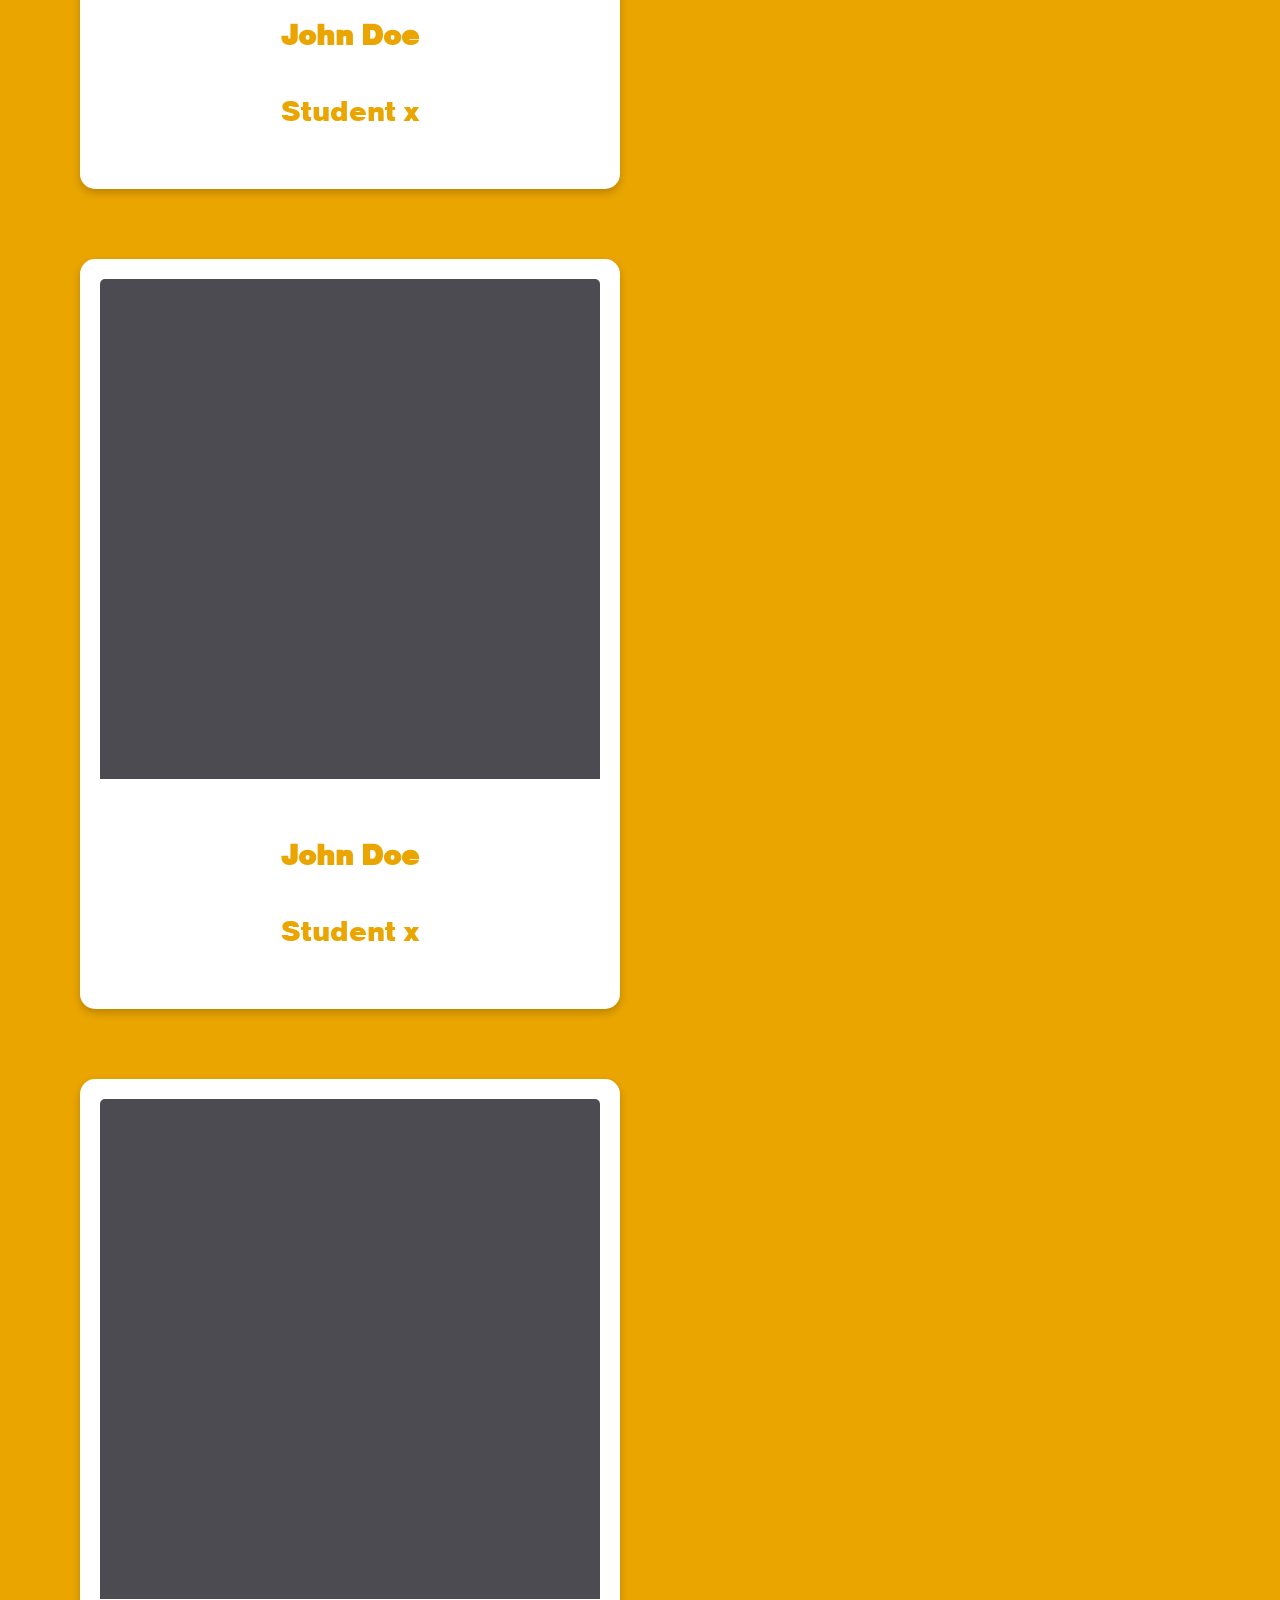
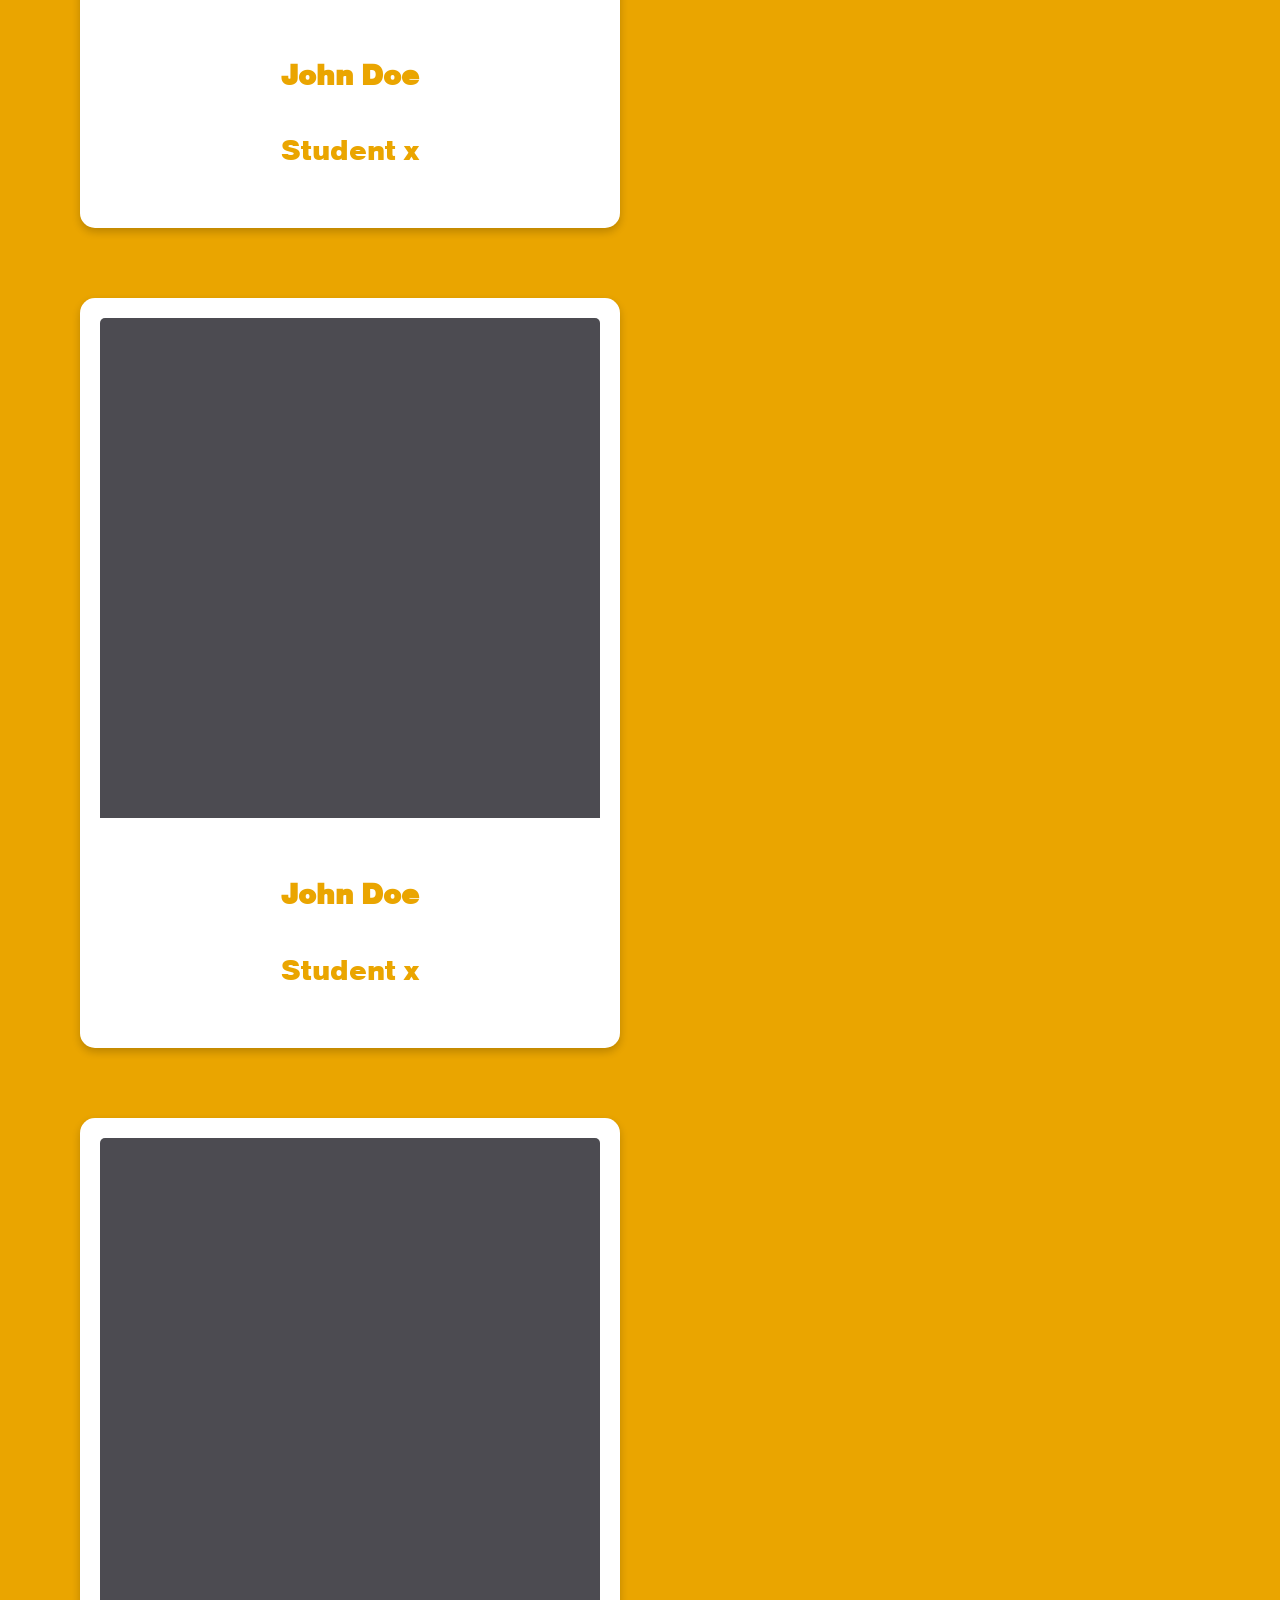
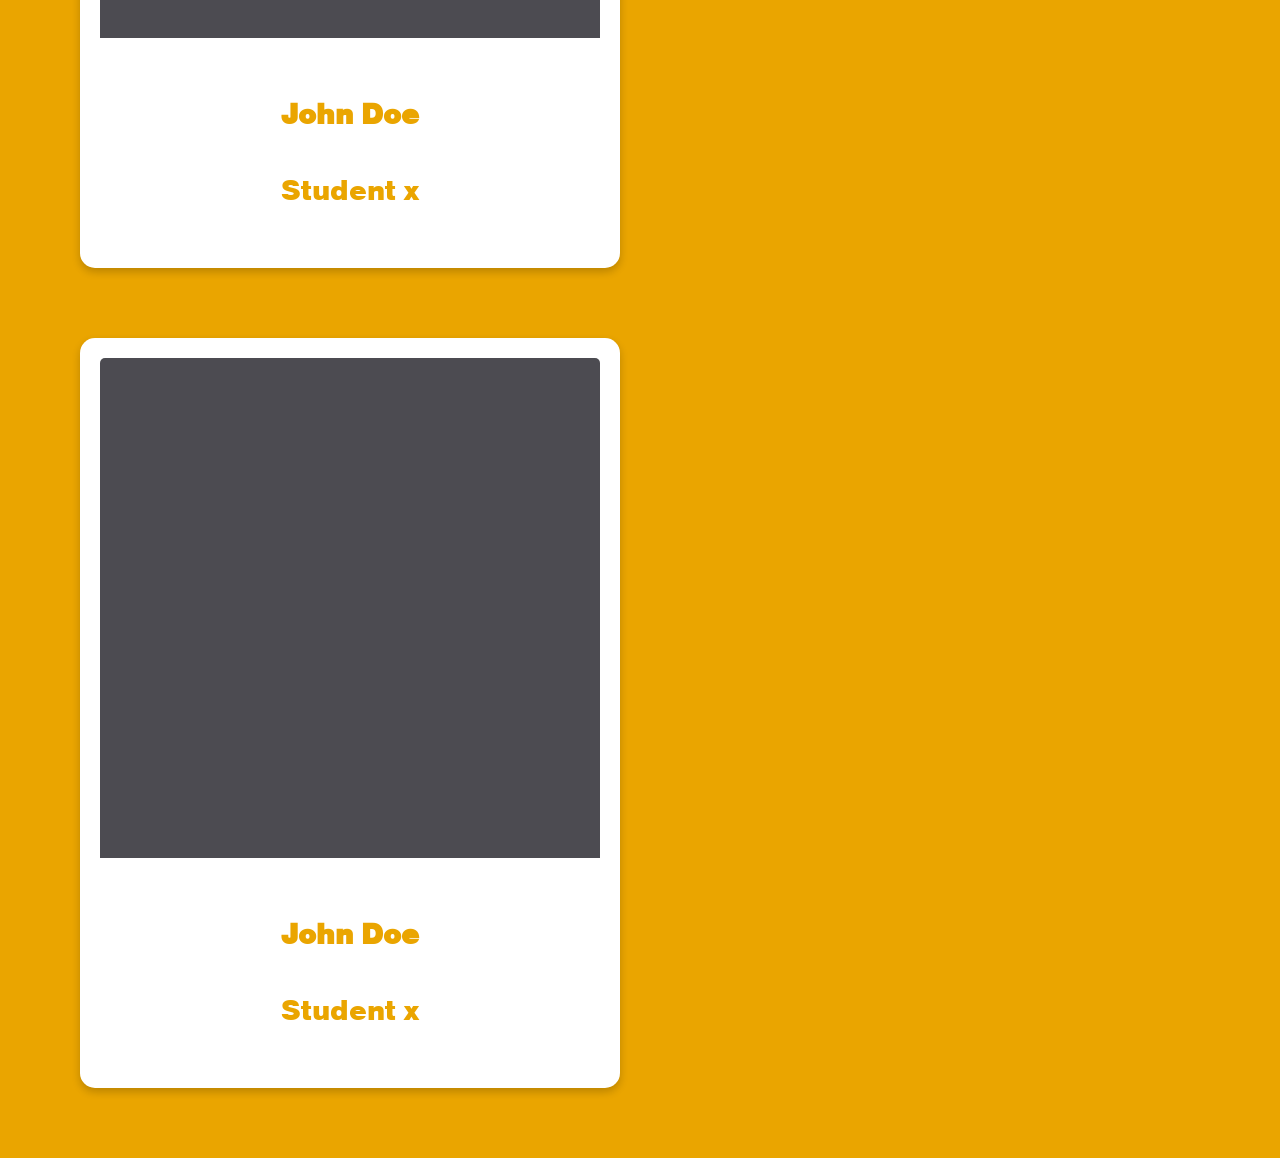
==== commit cab3cd19: "give up" ====
--- a/index.html
+++ b/index.html
@@ -21,10 +21,10 @@
             <h2>MODELLEN</h2>
         </div>
         <div class="button-container">
-            <a href="#mensen"><button>🡻</button></a>                
+            <a href="#modellen"><button>🡻</button></a>                
         </div>
     </div>
-    <section id="mensen">
+    <section id="modellen">
 
 <div class="card-wrapper">
 <!-- 1 -->   
--- a/css/index.css
+++ b/css/index.css
@@ -13,8 +13,16 @@
 @font-face {
   font-family: sequelBlack;
   src: url('../fonts/Sequel100Black-95.ttf');
-  font-weight: lighter;
 }
+@font-face {
+    font-family: nimbus;
+    src: url('../fonts/nimbussandbla.ttf');
+}
+
+a {
+    text-decoration: none;
+}
+
 .bar {
     height: 50px;
     background-color: rgb(0, 0, 0);
@@ -25,9 +33,10 @@
   height: 90vh;
   overflow: hidden;
   background-color: #EAA500;
-  padding: 50px; 
+  padding: 50px;
   box-sizing: border-box;
 }
+
 
 .herotitle {
   position: absolute;
@@ -71,26 +80,26 @@
 
 .card-wrapper {
   display: flex;
-  justify-content: space-between;
+  /*justify-content: space-between;*/
   flex-wrap: wrap;
-  gap: 10px;
-  padding: 20px;
-padding-top: 100px;    
+  gap: 50px;
+  padding: 80px;
+  padding-top: 100px;
   padding-bottom: 50px;
 }
 
-.card {
-  box-shadow: 0 4px 8px 0 rgba(0,0,0,0.2);
-  transition: 0.3s;
-  border-radius: 5px;
-  flex: 0 1 23%; 
-  background-color: white;
-  margin-bottom: 20px;
-}
+/*.card {*/
+/*  box-shadow: 0 4px 8px 0 rgba(0,0,0,0.2);*/
+/*  transition: 0.3s;*/
+/*  border-radius: 5px;*/
+/*  flex: 0 1 23%;*/
+/*  background-color: white;*/
+/*  margin-bottom: 20px;*/
+/*}*/
 
 .card img {
-  width: 100%;
-  height: auto;
+  width: 500px;
+    height: 500px;
   border-radius: 5px 5px 0 0;
   position: relative;
 }
@@ -98,6 +107,20 @@
 .card .container {
   padding: 10px;
   text-align: center;
+}
+
+/*kaart*/
+.card {
+    box-shadow: 0 4px 8px 0 rgba(0,0,0,0.2);
+    transition: 0.3s;
+    width: 500px;
+    padding: 20px;
+    margin-bottom: 20px;
+    background-color: #ffffff;
+    color: #EAA500;
+    border-radius: 15px;
+    font-family: 'nimbus', sans-serif;
+    font-size: 30px;
 }
 a {
     text-decoration: none;
